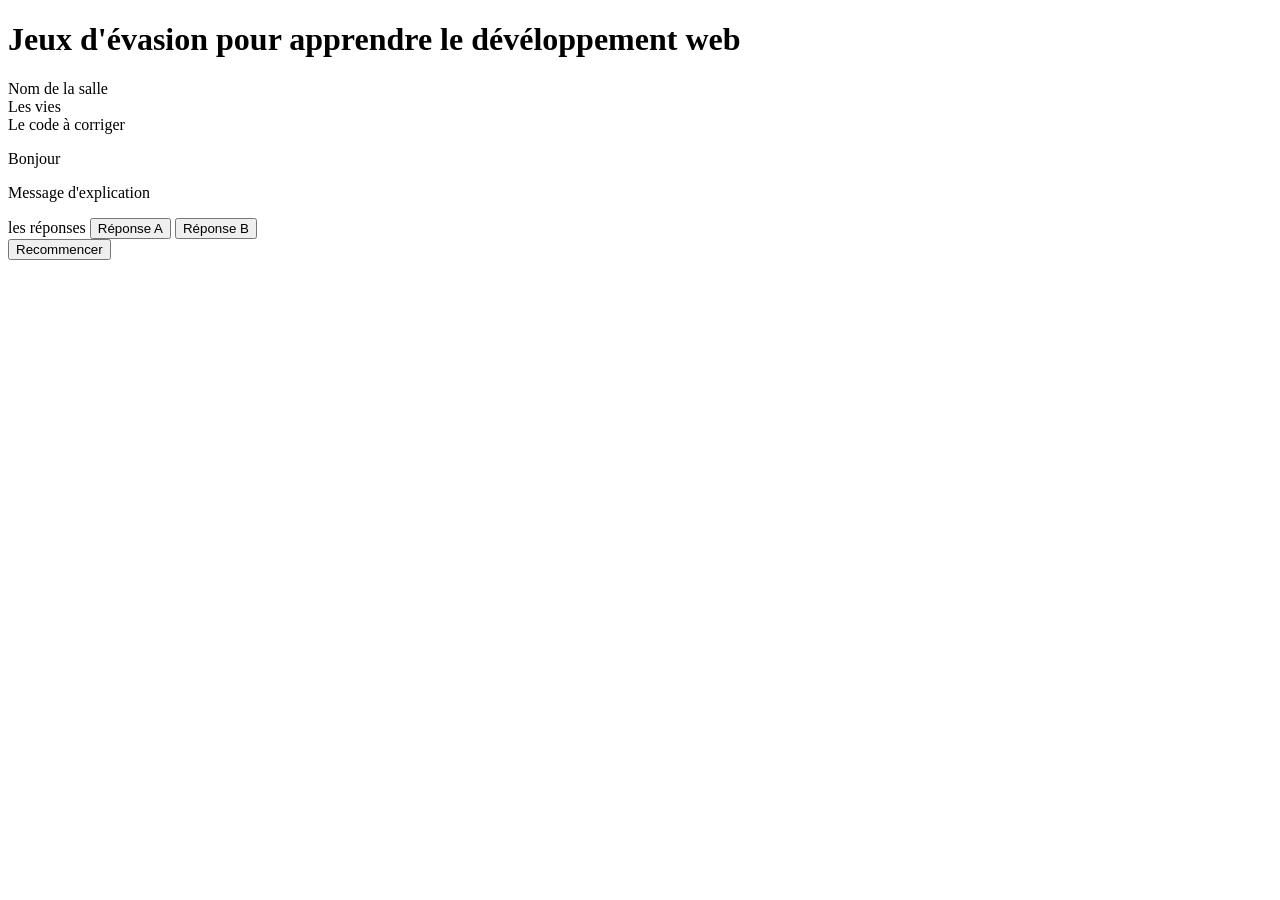
==== evaluation.html @ 0d22ae73 "Ajout des pages" ====
<!DOCTYPE html>
<html lang="en">
<head>
    <meta charset="UTF-8">
    <meta name="viewport" content="width=device-width, initial-scale=1.0">
    <title>escape-game-code</title>
</head>
<body>
    <main>
        <h1>Jeux d'évasion pour apprendre le dévéloppement web</h1>
        <section>
            <div>
                <span>Nom de la salle</span>
                <div id="vies">Les vies</div>
            </div>
            <div id="code">
                Le code à corriger
                <div><p>Bonjour</p></div>
            </div>
            <div id="scene"></div>
            <p id="message">Message d'explication</p>
            <div id="réponse">
                les réponses
                <button id="boutonA">Réponse A</button>
                <button id="boutonB">Réponse B</button>
            </div>
            <button id="rejouer">Recommencer</button>
        </section>
    </main>
</body>
</html>
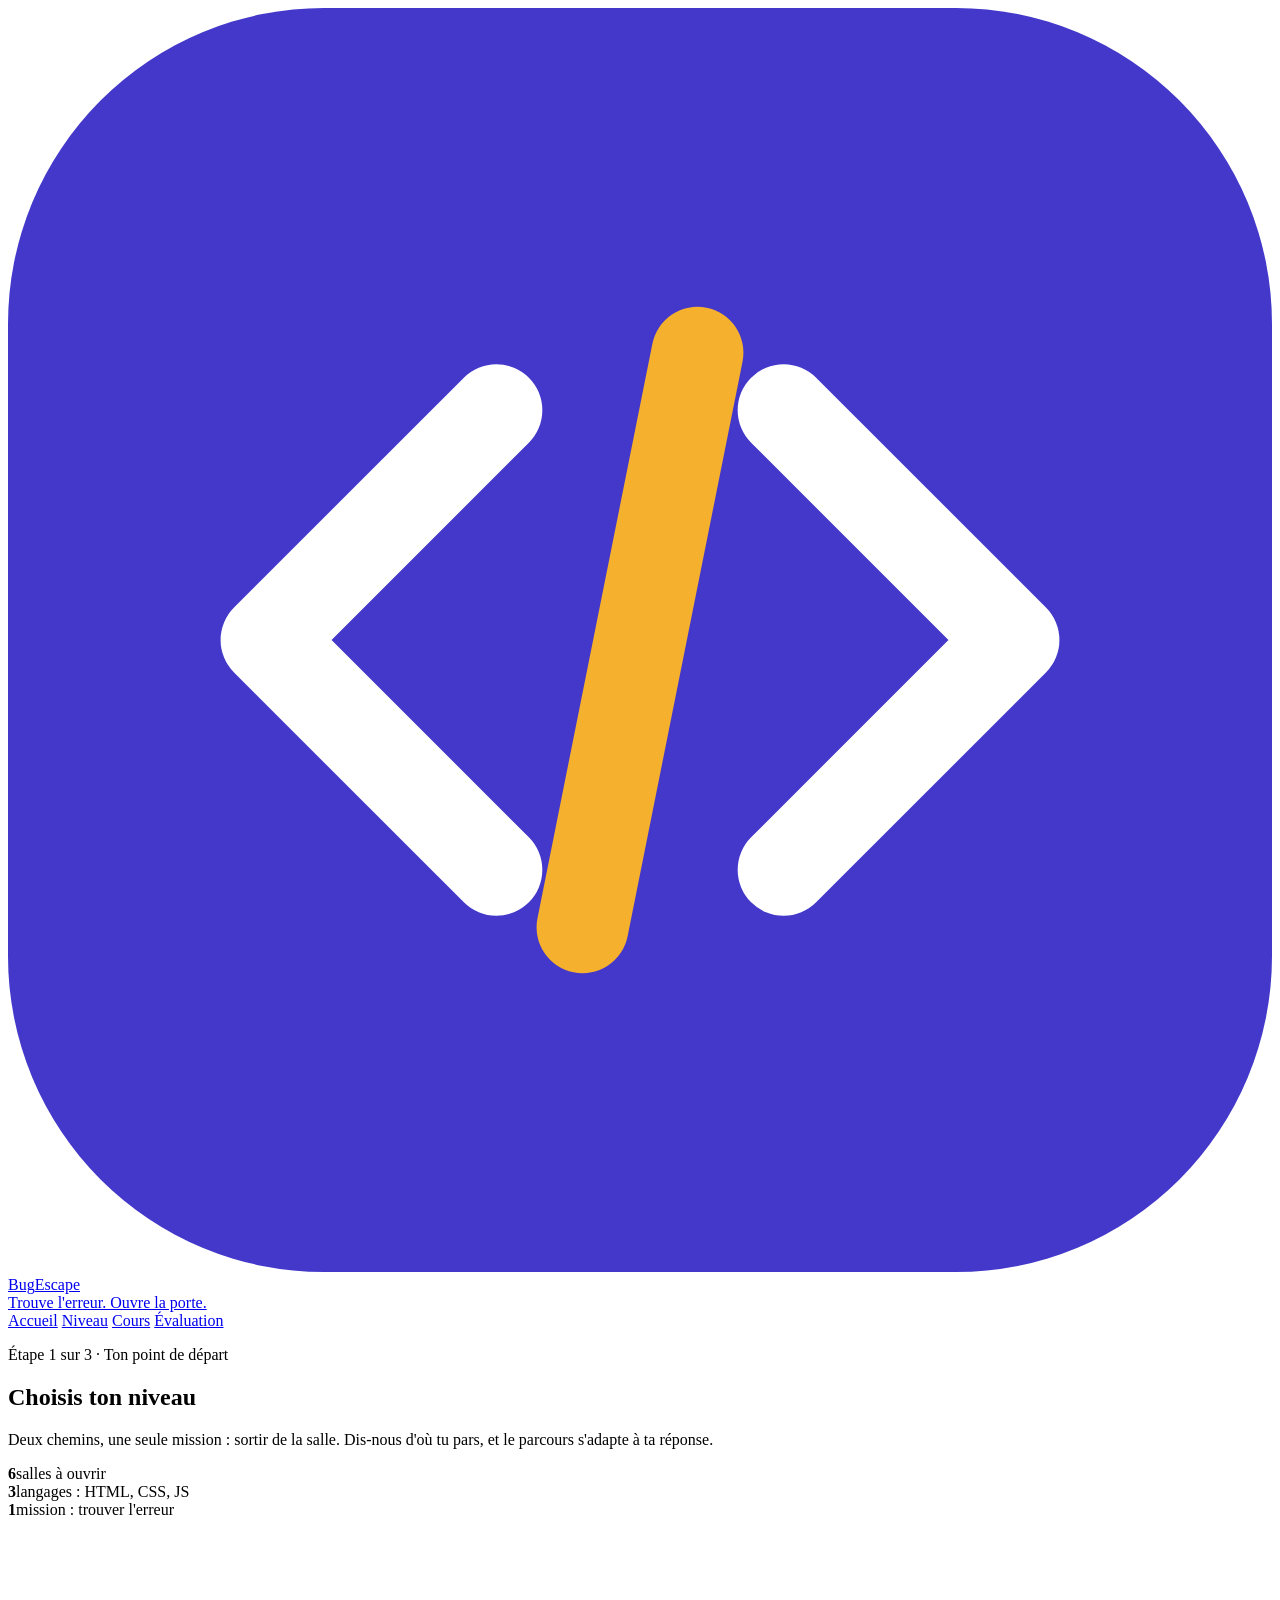
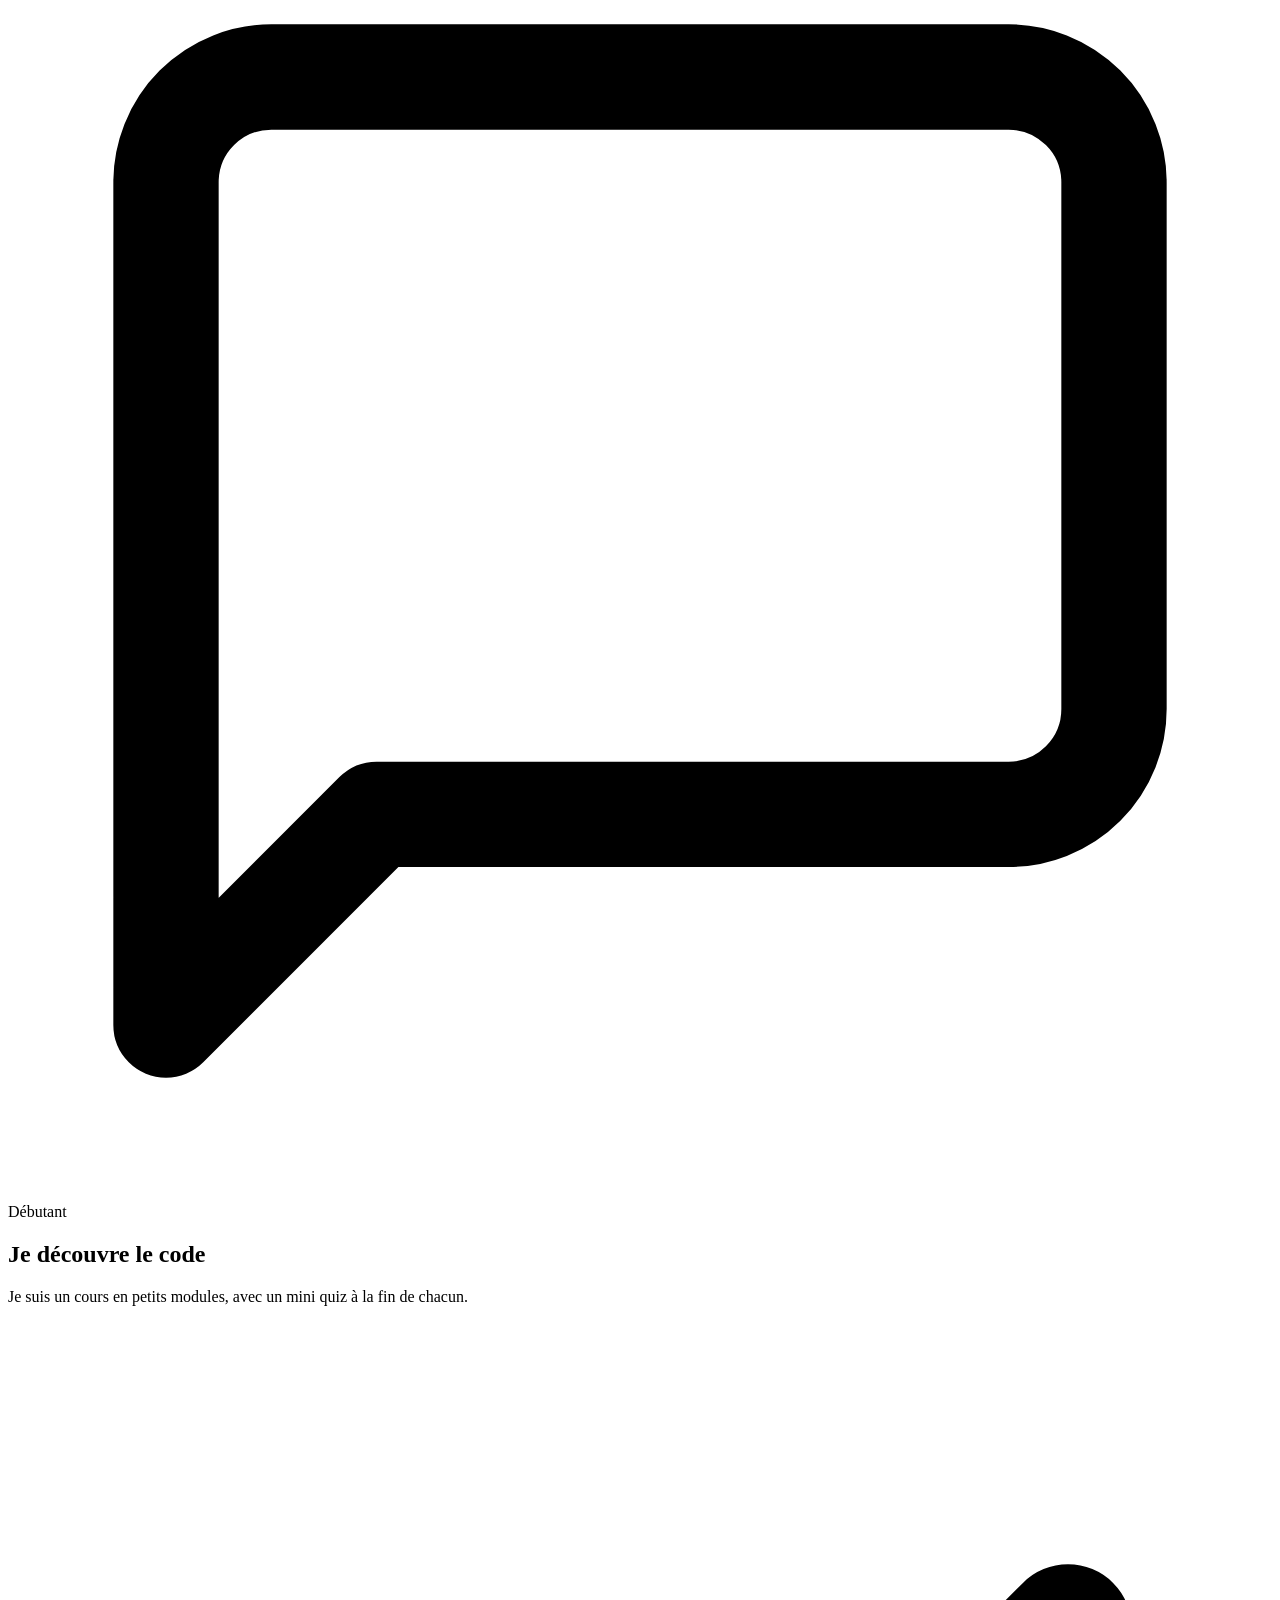
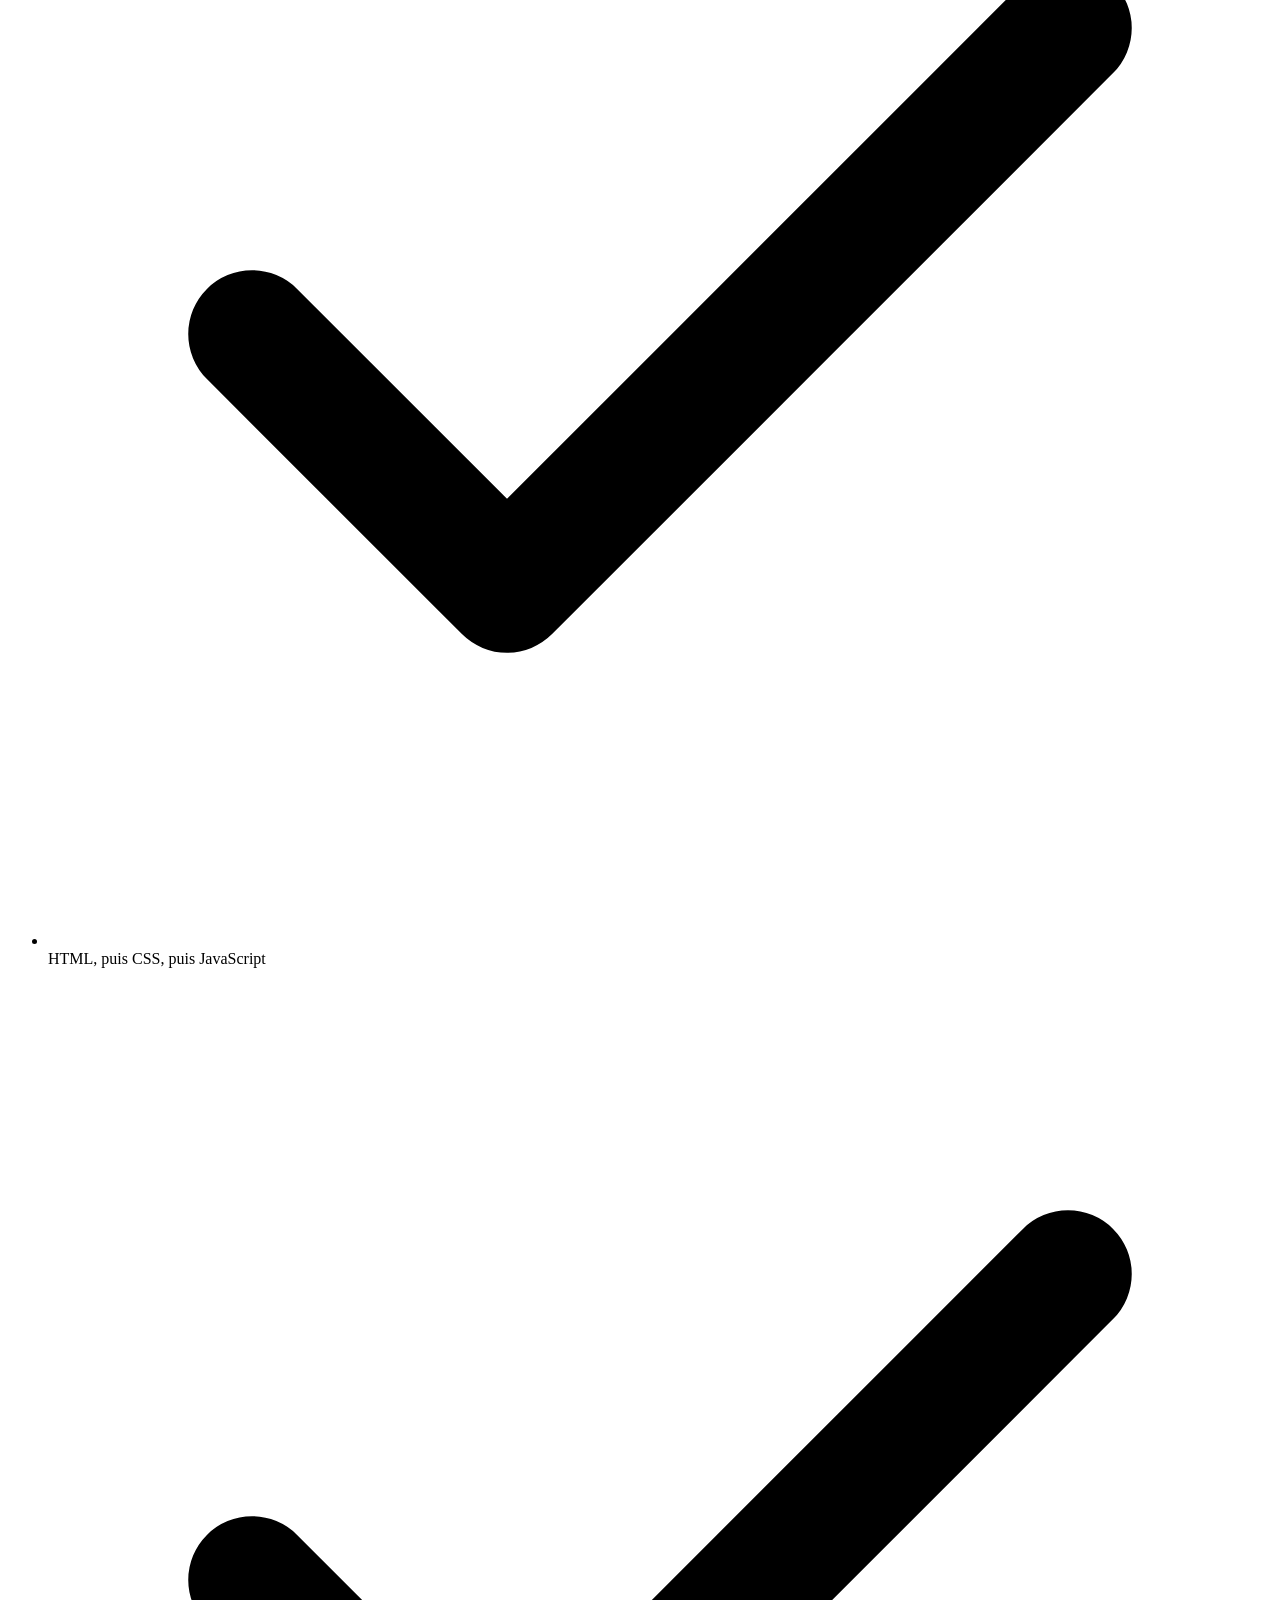
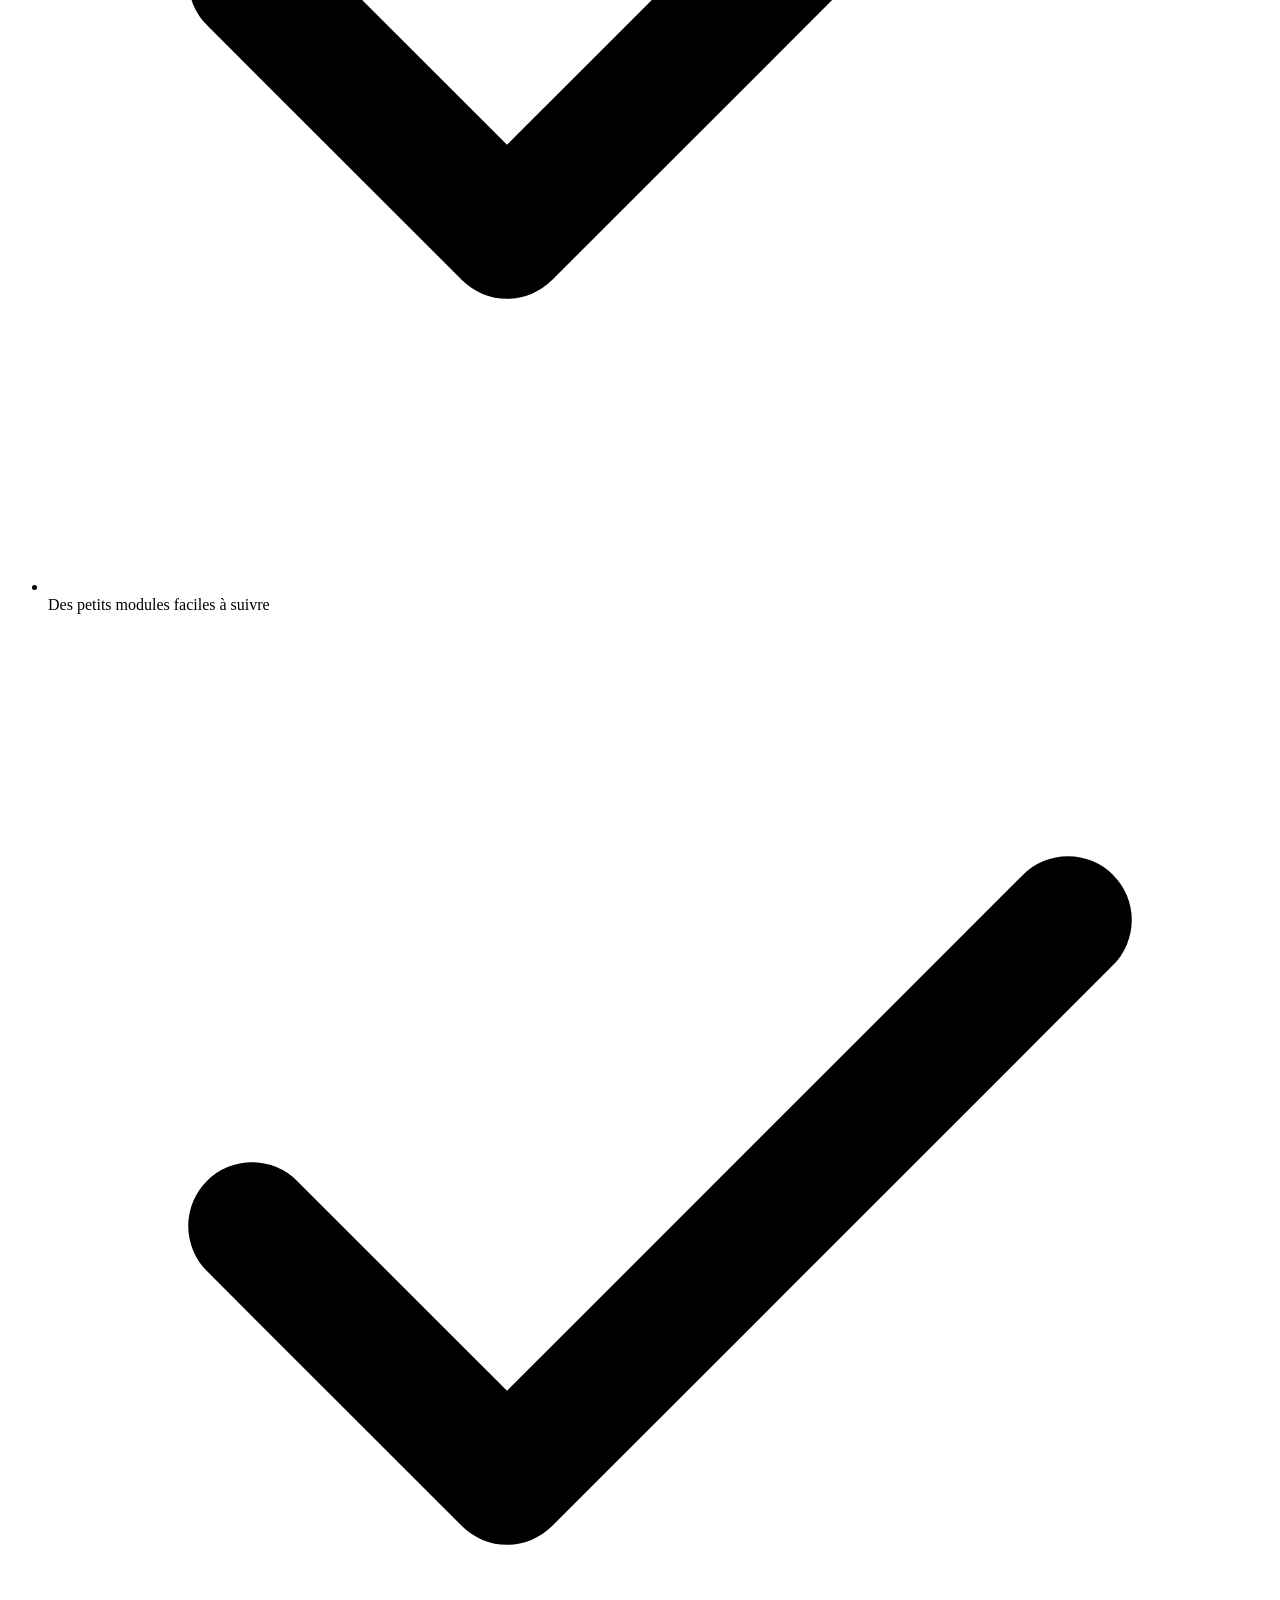
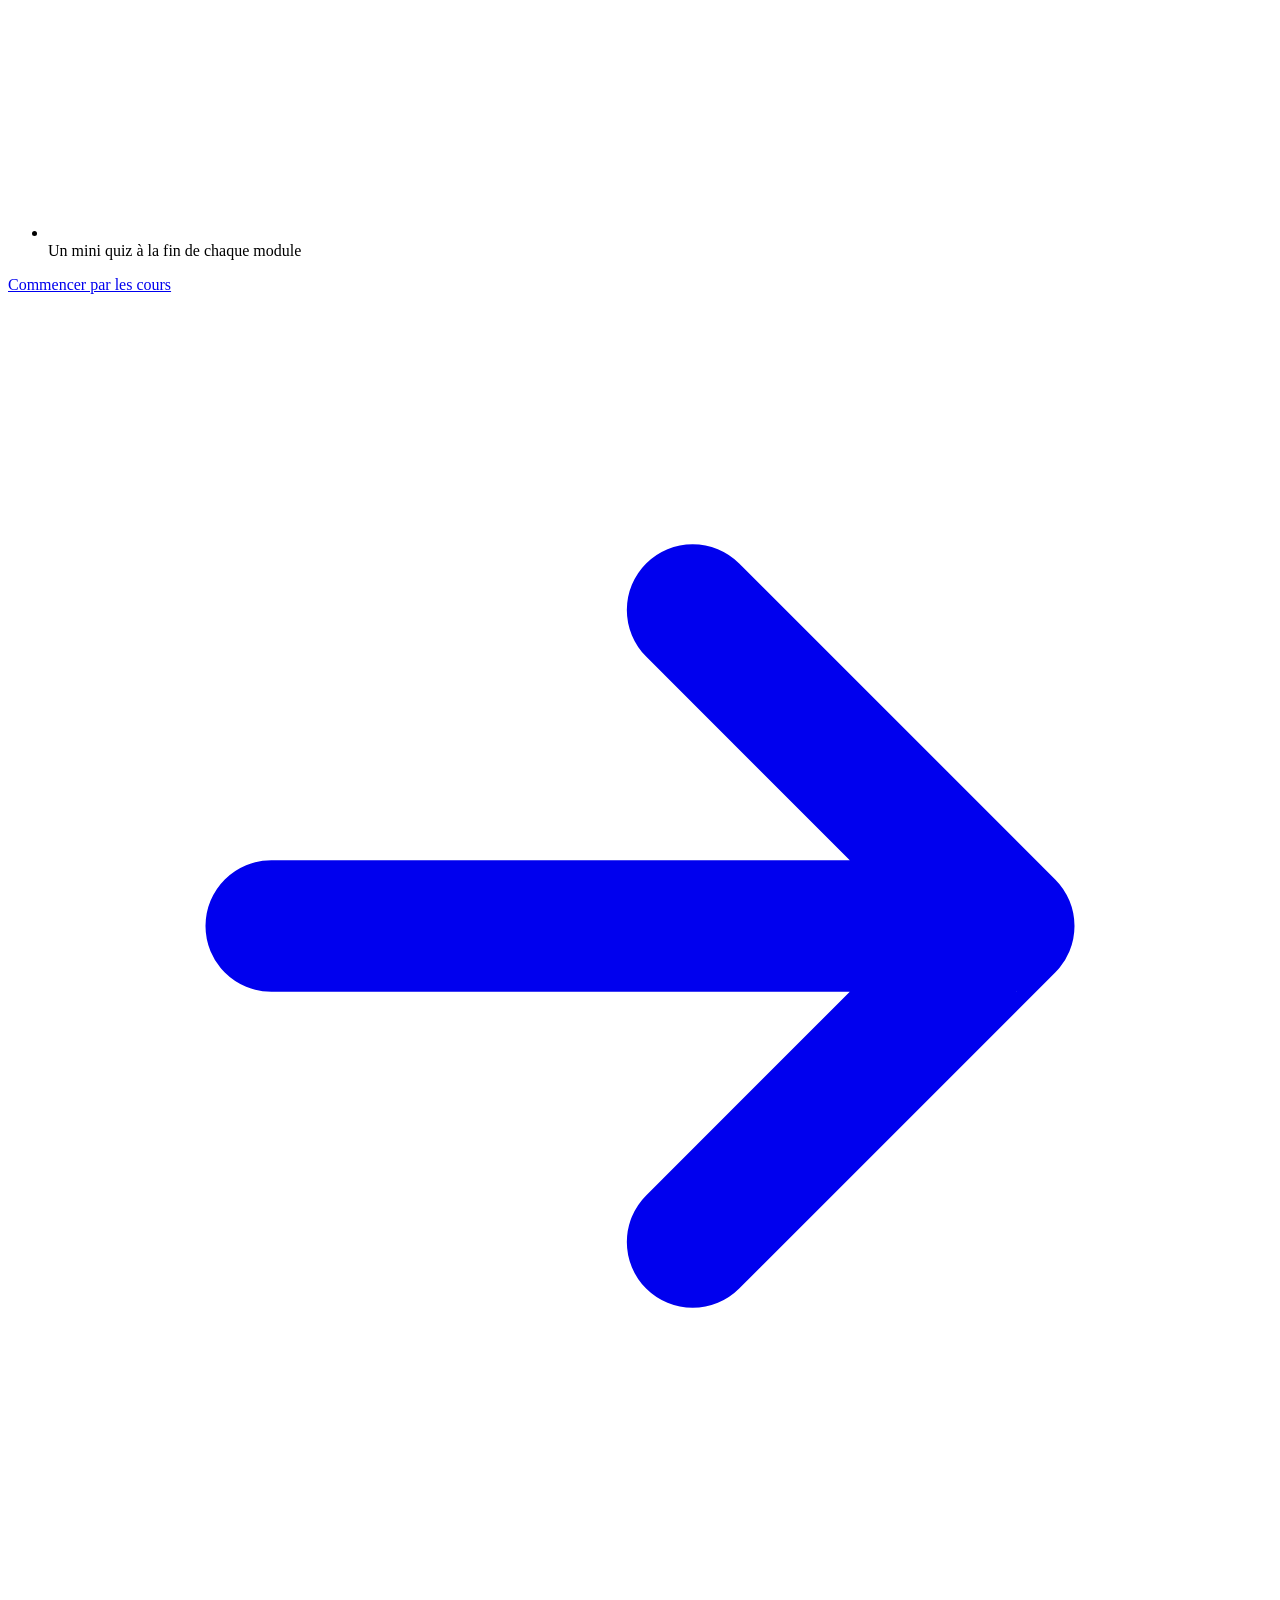
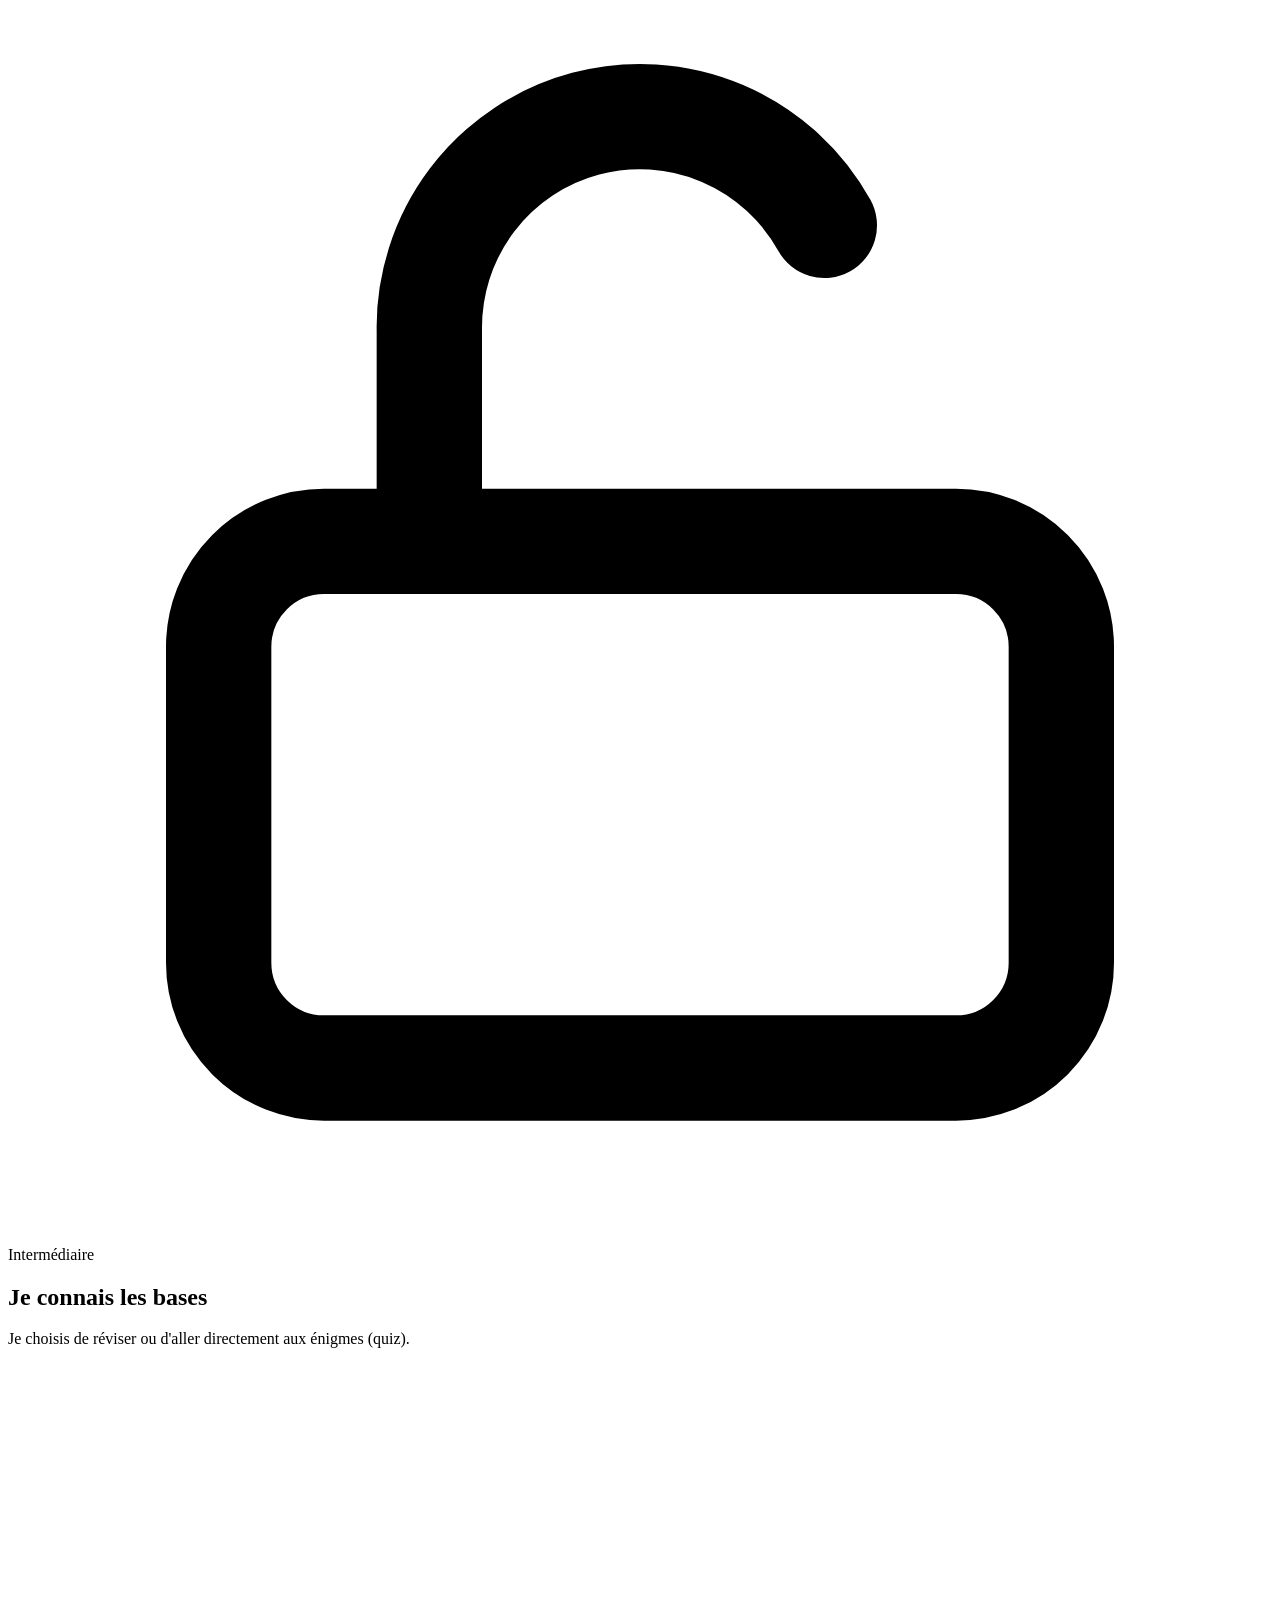
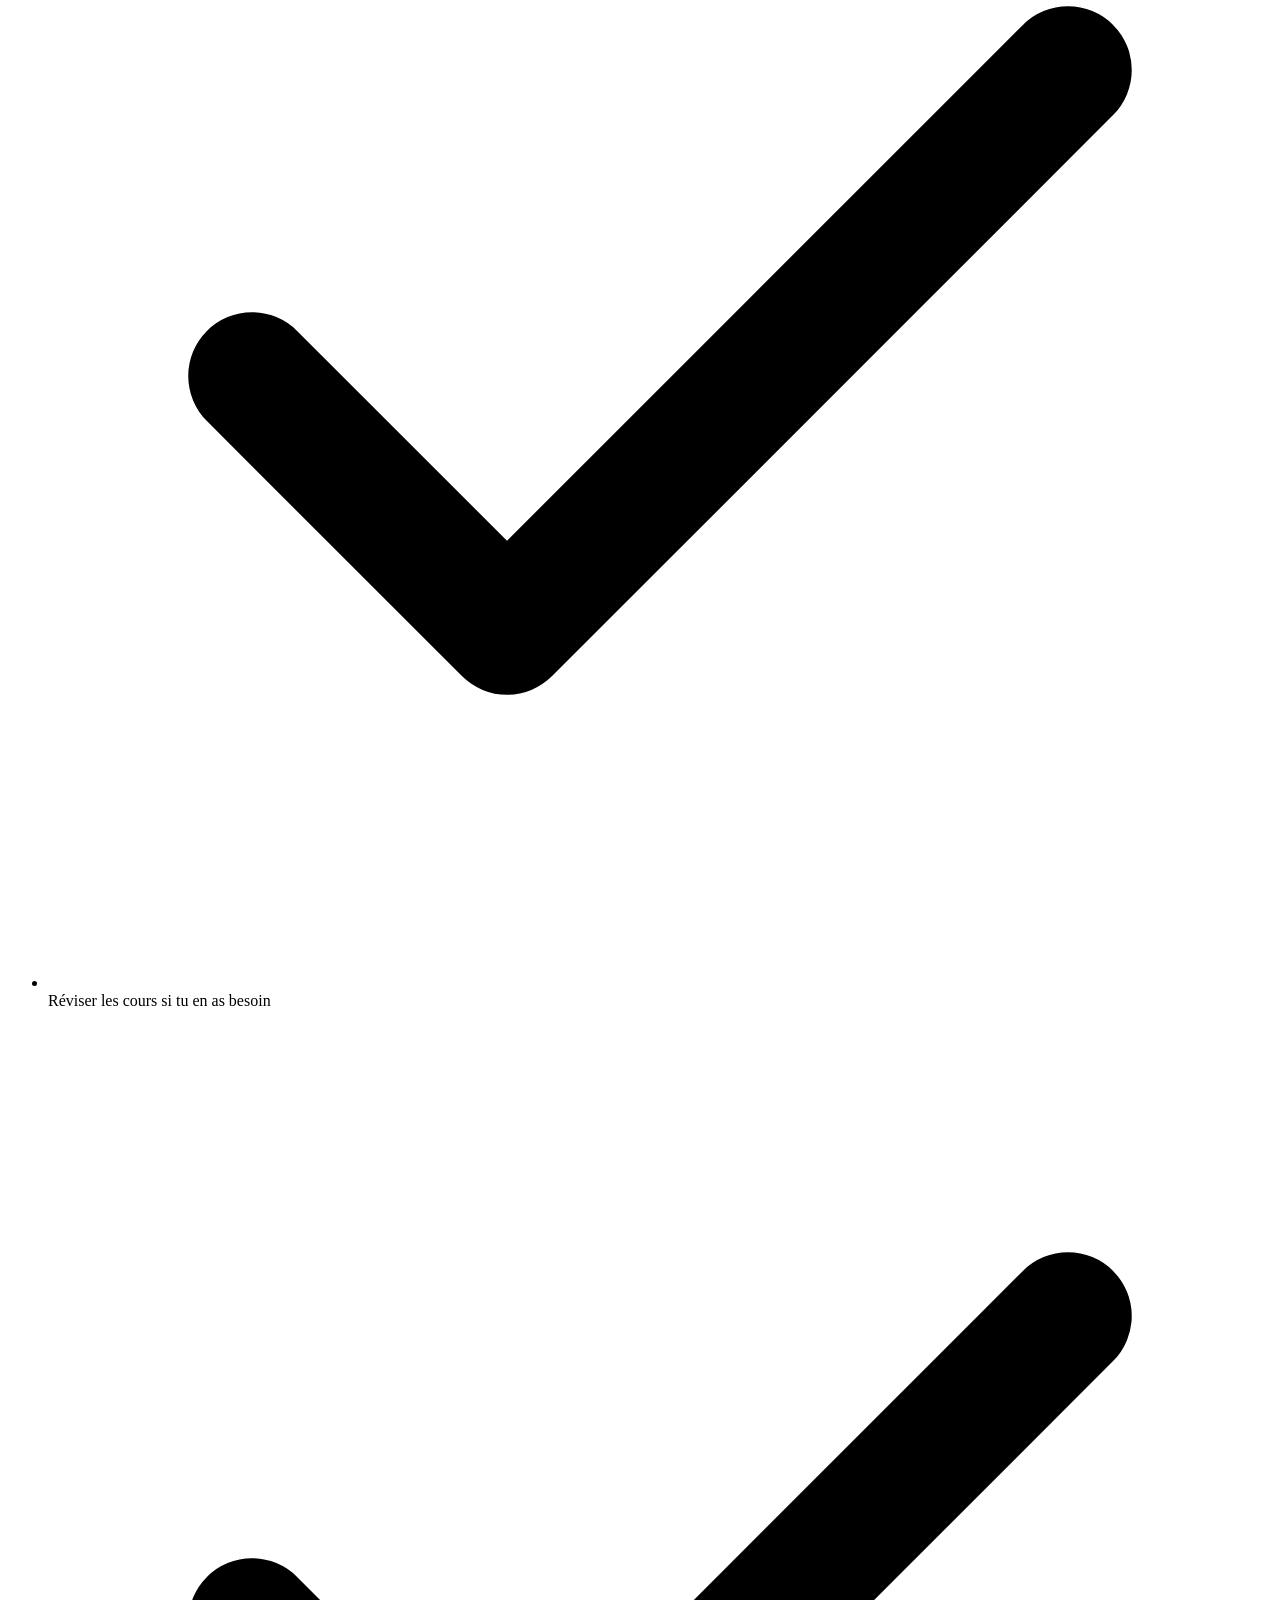
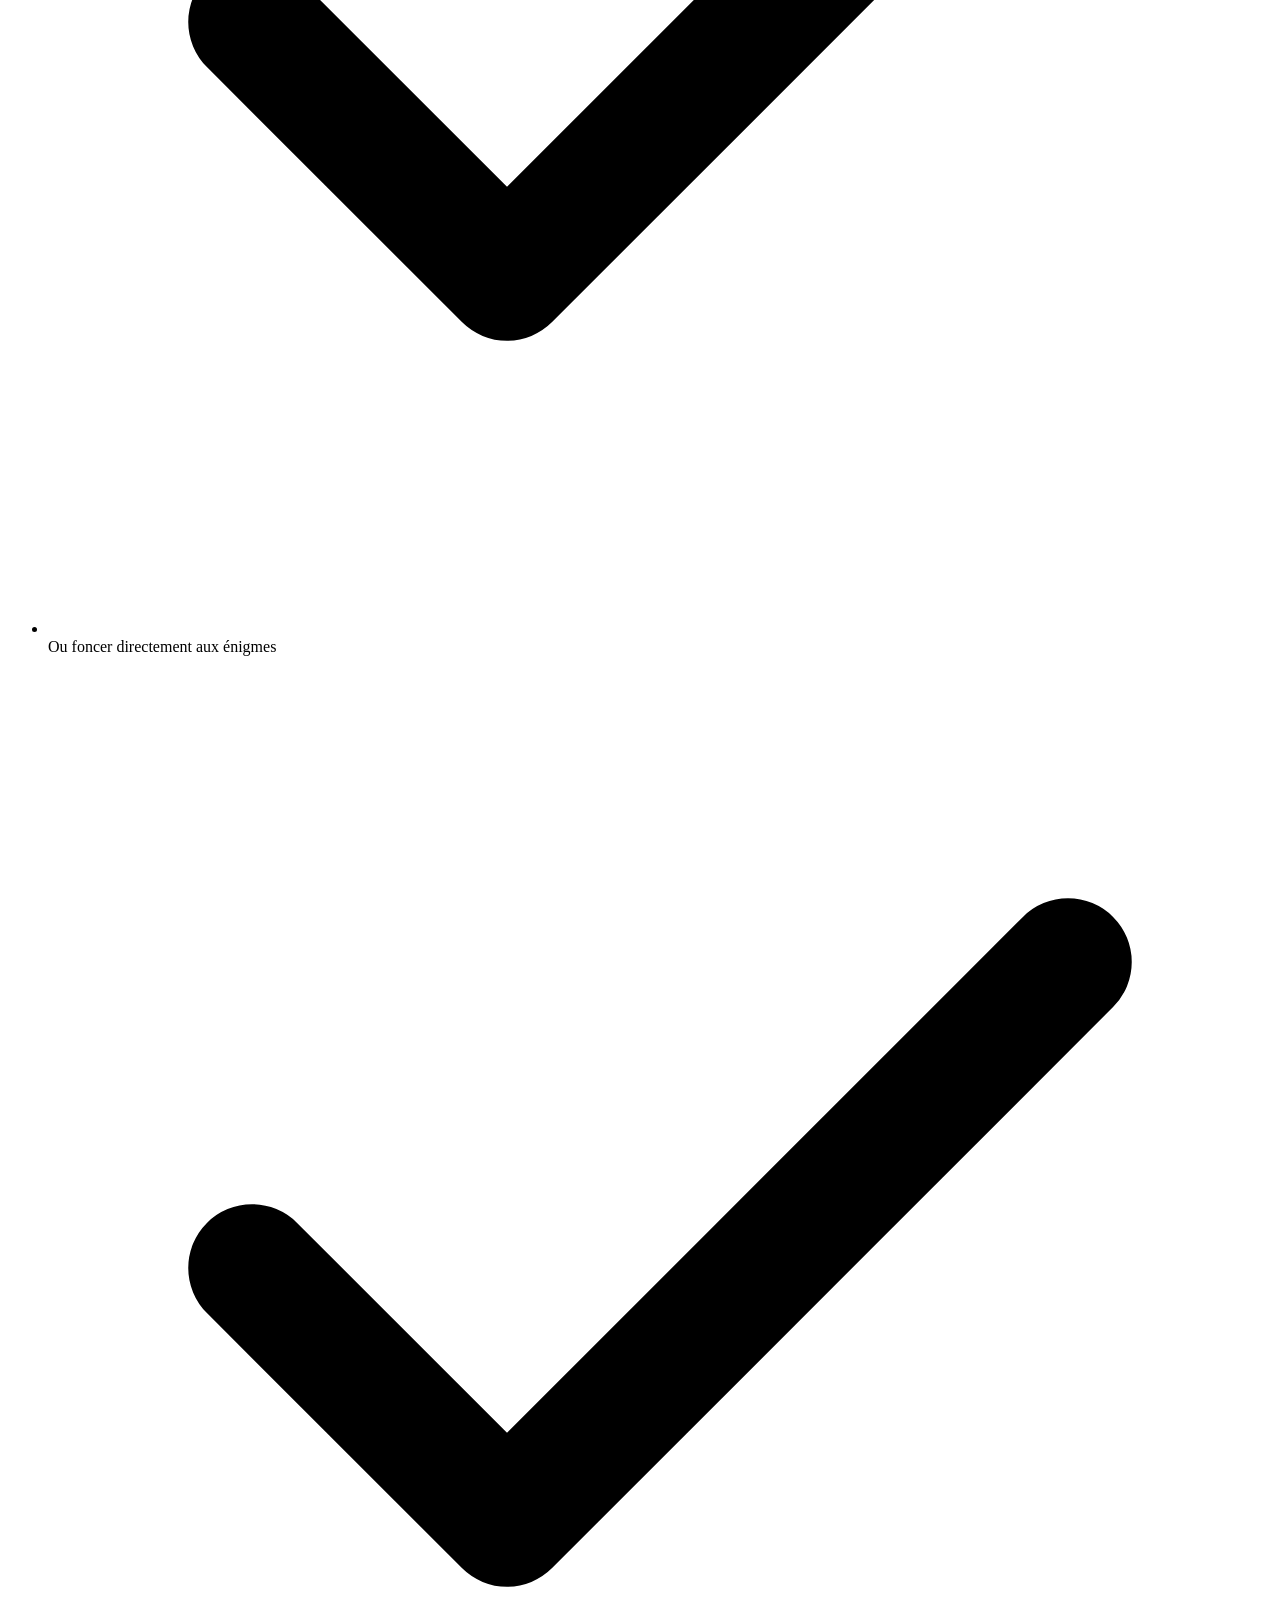
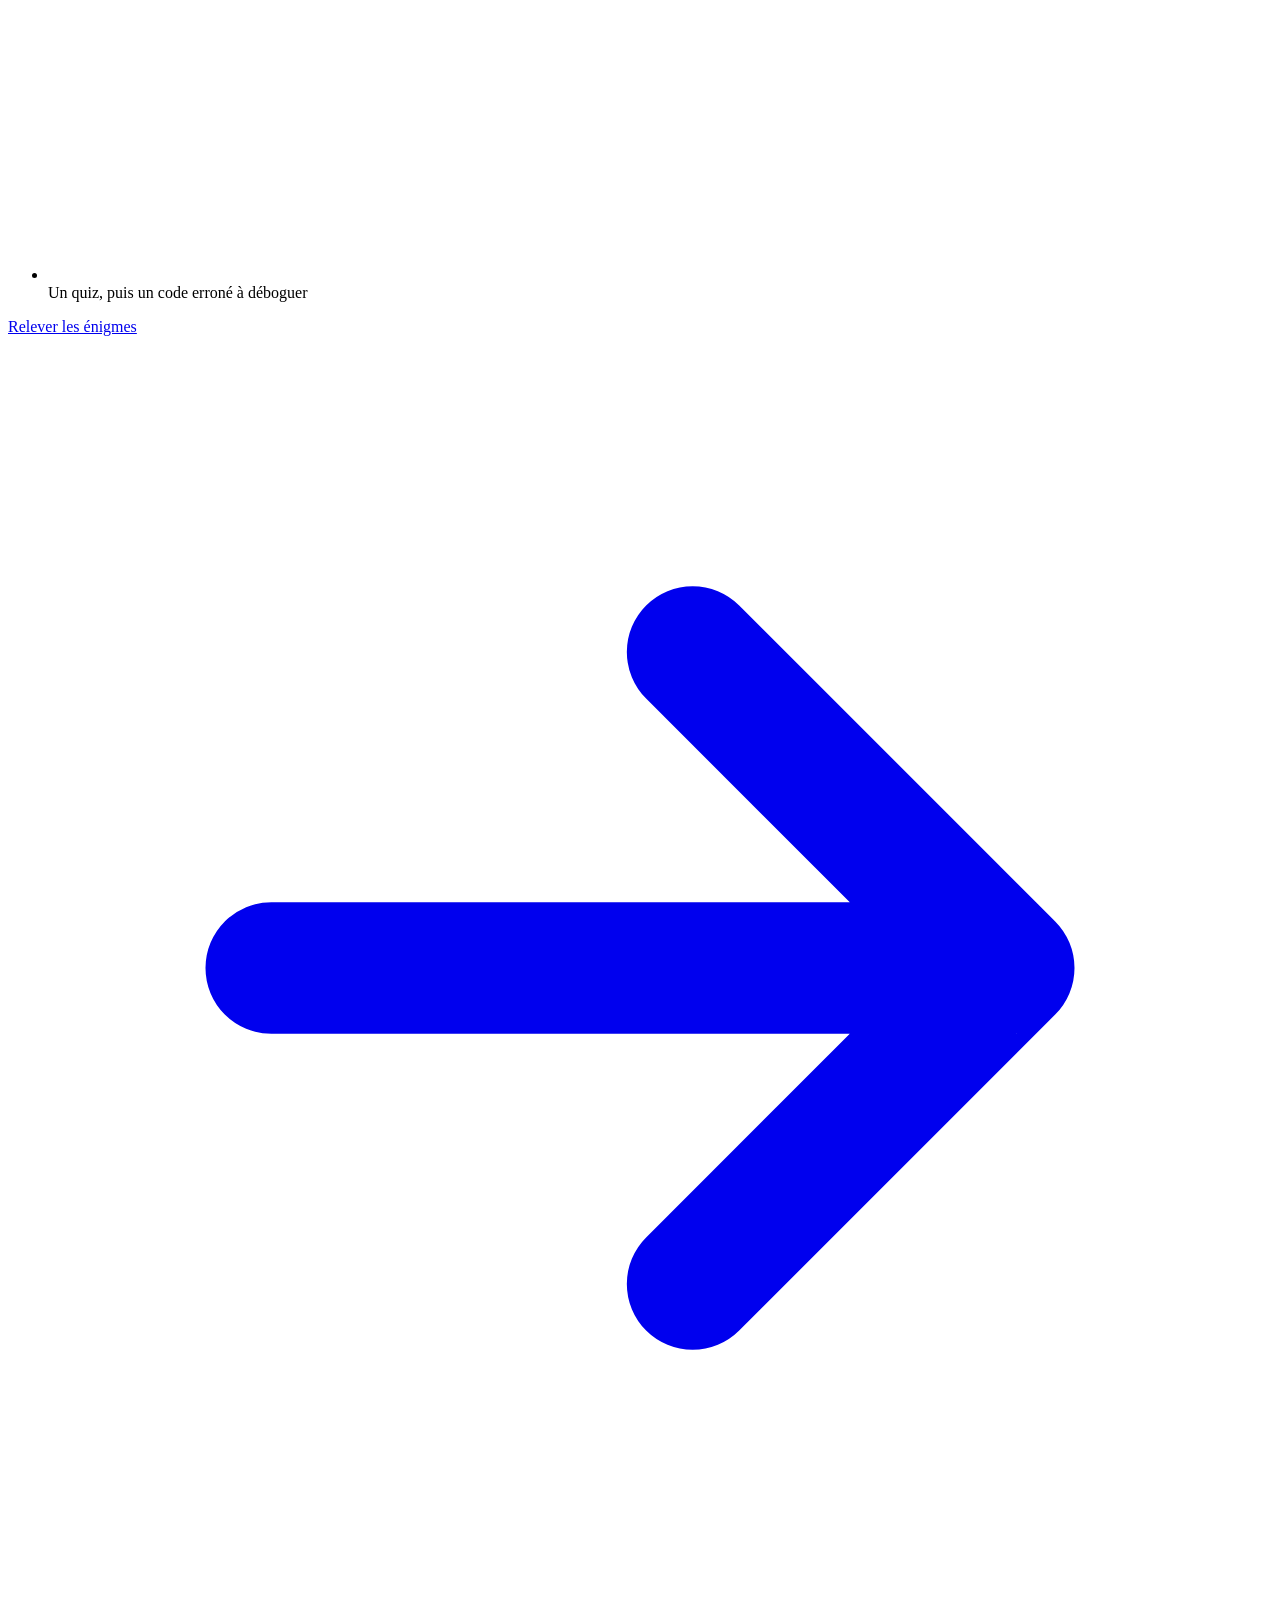
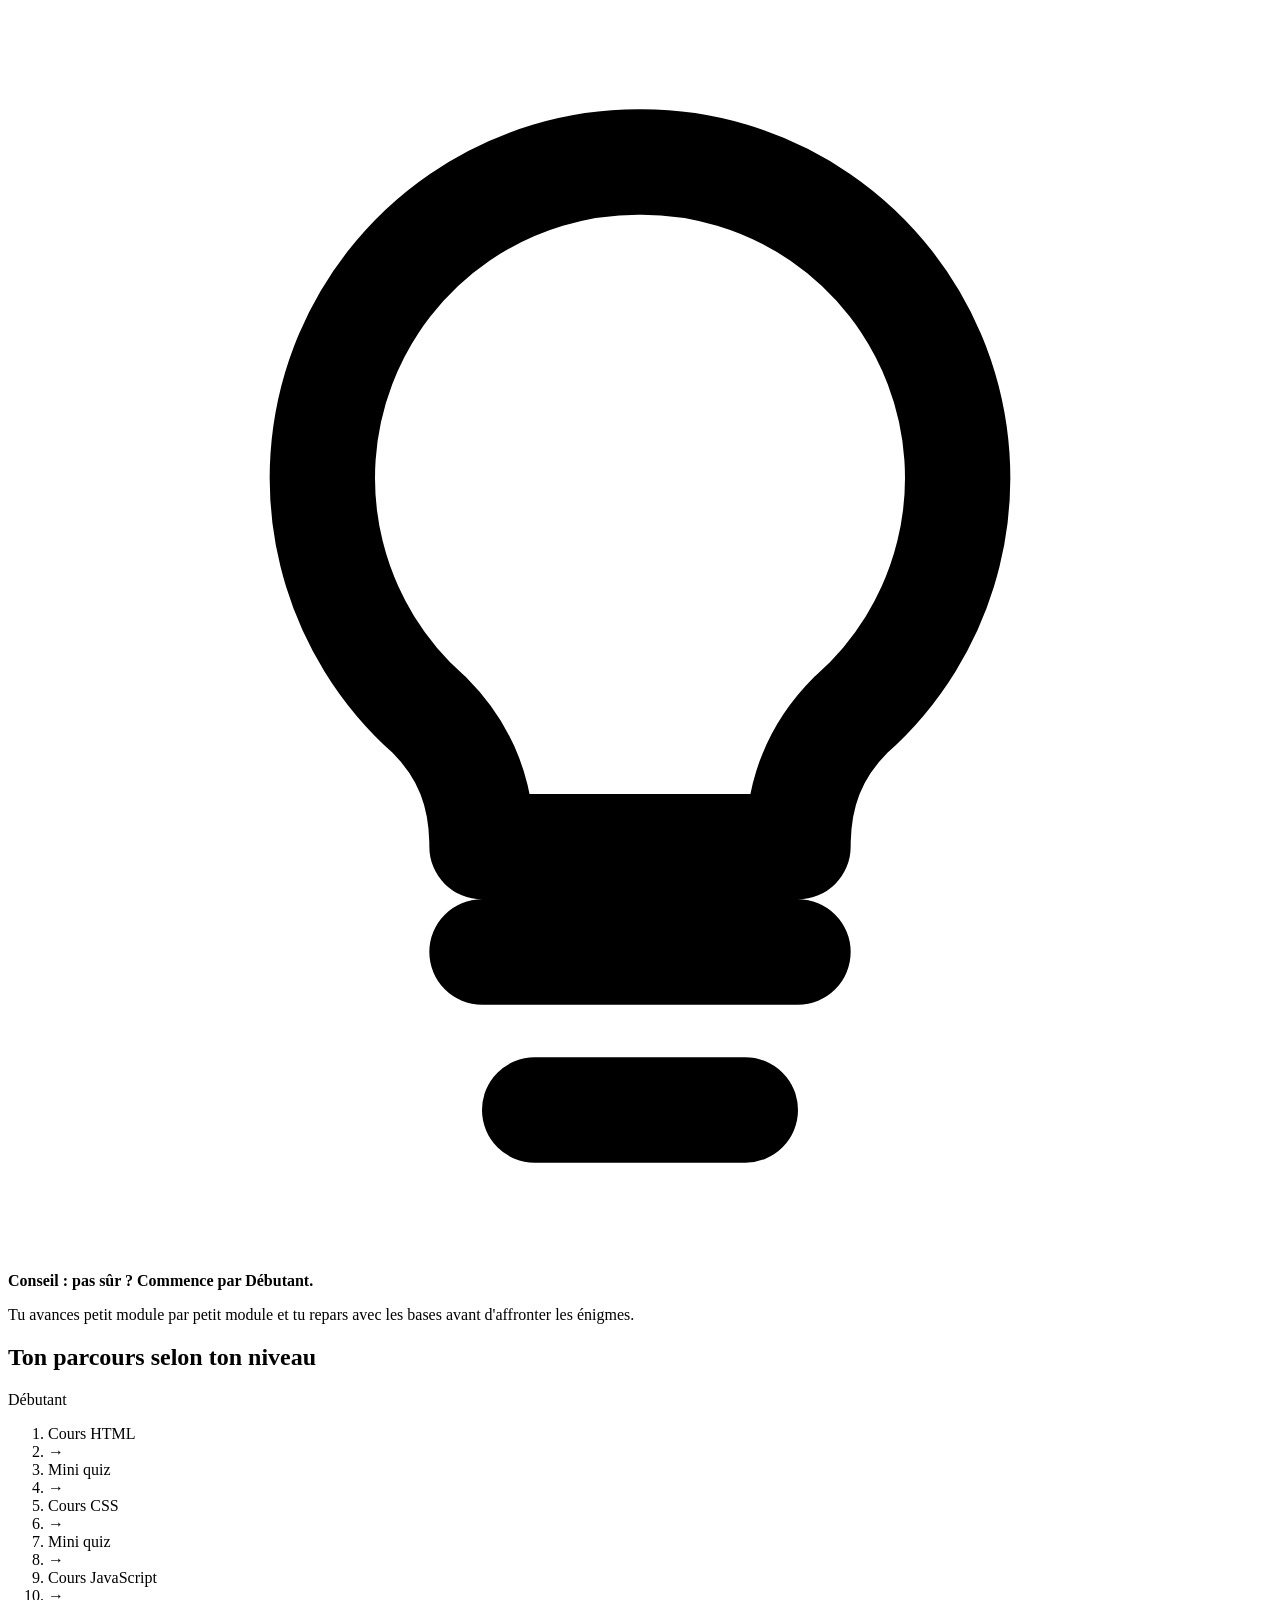
==== commit 6793b610: "Change language from English to French in HTML" ====
--- a/evaluation.html
+++ b/evaluation.html
@@ -1,31 +1,194 @@
 <!DOCTYPE html>
-<html lang="en">
+<html lang="fr">
 <head>
-    <meta charset="UTF-8">
-    <meta name="viewport" content="width=device-width, initial-scale=1.0">
-    <title>escape-game-code</title>
+  <meta charset="UTF-8">
+  <meta name="viewport" content="width=device-width, initial-scale=1">
+  <title>Choisis ton niveau · BugEscape</title>
+  <link rel="stylesheet" href="style - niveau.css">
+  
 </head>
 <body>
-    <main>
-        <h1>Jeux d'évasion pour apprendre le dévéloppement web</h1>
-        <section>
-            <div>
-                <span>Nom de la salle</span>
-                <div id="vies">Les vies</div>
+
+  <!--  En-tête -->
+  <header class="entete">
+    
+    <a href="index.html" class="logo" aria-label="BugEscape, accueil">
+      <svg viewBox="0 0 44 44" aria-hidden="true">
+        <rect width="44" height="44" rx="11" fill="#4338ca"/>
+        <path d="M17 14l-8 8 8 8M27 14l8 8-8 8" fill="none" stroke="#fff" stroke-width="3.2" stroke-linecap="round" stroke-linejoin="round"/>
+        <path d="M24 12l-4 20" stroke="#f5b02e" stroke-width="3.2" stroke-linecap="round"/>
+      </svg>
+      <div>
+        <div class="logo-nom">Bug<span>Escape</span></div>
+        <div class="logo-slogan">Trouve l'erreur. Ouvre la porte.</div>
+      </div>
+    </a>
+    <nav class="menu" aria-label="Navigation principale">
+      <a href="index.html">Accueil</a>
+      <a href="niveau.html" class="actif" aria-current="page">Niveau</a>
+      <a href="cours.html">Cours</a>
+      <a href="evaluation.html">Évaluation</a>
+    </nav>
+  </header>
+
+  <main>
+    <!-- Titre de la page et repères -->
+    <section class="titre-page">
+      <div class="conteneur">
+        <div class="titre-texte">
+          <p class="etape">Étape 1 sur 3 · Ton point de départ</p>
+          <h1>Choisis ton <span>niveau</span></h1>
+          <p>Deux chemins, une seule mission : sortir de la salle. Dis-nous d'où tu pars, et le parcours s'adapte à ta réponse.</p>
+        </div>
+        <div class="reperes">
+          <div class="repere"><strong>6</strong><span>salles à ouvrir</span></div>
+          <div class="repere"><strong>3</strong><span>langages : HTML, CSS, JS</span></div>
+          <div class="repere"><strong>1</strong><span>mission : trouver l'erreur</span></div>
+        </div>
+      </div>
+    </section>
+
+    <!--  Cartes de niveau et conseil -->
+    <section class="choix">
+      <div class="conteneur">
+        <div class="cartes">
+
+          <article class="carte carte-debutant">
+            <div class="carte-icone">
+              <svg viewBox="0 0 24 24" fill="none" stroke="currentColor" stroke-width="2" stroke-linecap="round" stroke-linejoin="round" aria-hidden="true"><path d="M21 15a2 2 0 0 1-2 2H7l-4 4V5a2 2 0 0 1 2-2h14a2 2 0 0 1 2 2z"/></svg>
             </div>
-            <div id="code">
-                Le code à corriger
-                <div><p>Bonjour</p></div>
+            <p class="carte-niveau">Débutant</p>
+            <h2>Je découvre le code</h2>
+            <p class="carte-intro">Je suis un cours en petits modules, avec un mini quiz à la fin de chacun.</p>
+            <ul class="points">
+              <li><svg viewBox="0 0 24 24" fill="none" stroke="currentColor" stroke-width="2.5" stroke-linecap="round" stroke-linejoin="round" aria-hidden="true"><path d="M20 6L9 17l-5-5"/></svg>HTML, puis CSS, puis JavaScript</li>
+              <li><svg viewBox="0 0 24 24" fill="none" stroke="currentColor" stroke-width="2.5" stroke-linecap="round" stroke-linejoin="round" aria-hidden="true"><path d="M20 6L9 17l-5-5"/></svg>Des petits modules faciles à suivre</li>
+              <li><svg viewBox="0 0 24 24" fill="none" stroke="currentColor" stroke-width="2.5" stroke-linecap="round" stroke-linejoin="round" aria-hidden="true"><path d="M20 6L9 17l-5-5"/></svg>Un mini quiz à la fin de chaque module</li>
+            </ul>
+            <a href="cours.html" class="bouton bouton-indigo">
+              Commencer par les cours
+              <svg viewBox="0 0 24 24" fill="none" stroke="currentColor" stroke-width="2.5" stroke-linecap="round" stroke-linejoin="round" aria-hidden="true"><path d="M5 12h14M13 6l6 6-6 6"/></svg>
+            </a>
+          </article>
+
+          <article class="carte carte-inter">
+            <div class="carte-icone">
+              <svg viewBox="0 0 24 24" fill="none" stroke="currentColor" stroke-width="2" stroke-linecap="round" stroke-linejoin="round" aria-hidden="true"><rect x="4" y="11" width="16" height="10" rx="2"/><path d="M8 11V7a4 4 0 0 1 7.5-2"/></svg>
             </div>
-            <div id="scene"></div>
-            <p id="message">Message d'explication</p>
-            <div id="réponse">
-                les réponses
-                <button id="boutonA">Réponse A</button>
-                <button id="boutonB">Réponse B</button>
+            <p class="carte-niveau">Intermédiaire</p>
+            <h2>Je connais les bases</h2>
+            <p class="carte-intro">Je choisis de réviser ou d'aller directement aux énigmes (quiz).</p>
+            <ul class="points">
+              <li><svg viewBox="0 0 24 24" fill="none" stroke="currentColor" stroke-width="2.5" stroke-linecap="round" stroke-linejoin="round" aria-hidden="true"><path d="M20 6L9 17l-5-5"/></svg>Réviser les cours si tu en as besoin</li>
+              <li><svg viewBox="0 0 24 24" fill="none" stroke="currentColor" stroke-width="2.5" stroke-linecap="round" stroke-linejoin="round" aria-hidden="true"><path d="M20 6L9 17l-5-5"/></svg>Ou foncer directement aux énigmes</li>
+              <li><svg viewBox="0 0 24 24" fill="none" stroke="currentColor" stroke-width="2.5" stroke-linecap="round" stroke-linejoin="round" aria-hidden="true"><path d="M20 6L9 17l-5-5"/></svg>Un quiz, puis un code erroné à déboguer</li>
+            </ul>
+            <a href="evaluation.html" class="bouton bouton-or">
+              Relever les énigmes
+              <svg viewBox="0 0 24 24" fill="none" stroke="currentColor" stroke-width="2.5" stroke-linecap="round" stroke-linejoin="round" aria-hidden="true"><path d="M5 12h14M13 6l6 6-6 6"/></svg>
+            </a>
+          </article>
+
+        </div>
+
+        <aside class="conseil">
+          <div class="conseil-icone">
+            <svg viewBox="0 0 24 24" fill="none" stroke="currentColor" stroke-width="2" stroke-linecap="round" stroke-linejoin="round" aria-hidden="true"><path d="M9 18h6M10 21h4M12 3a6 6 0 0 0-4 10.5c.7.7 1 1.5 1 2.5h6c0-1 .3-1.8 1-2.5A6 6 0 0 0 12 3z"/></svg>
+          </div>
+          <div>
+            <strong>Conseil : pas sûr ? Commence par Débutant.</strong>
+            <p>Tu avances petit module par petit module et tu repars avec les bases avant d'affronter les énigmes.</p>
+          </div>
+        </aside>
+      </div>
+    </section>
+
+    <!-- Parcours selon le niveau -->
+    <section class="parcours">
+      <div class="conteneur">
+        <h2>Ton parcours selon ton niveau</h2>
+
+        <div class="ligne-parcours ligne-debutant">
+          <p class="parcours-niveau">Débutant</p>
+          <ol class="etapes">
+            <li class="cours">Cours HTML</li><li class="fleche" aria-hidden="true">→</li>
+            <li class="quiz">Mini quiz</li><li class="fleche" aria-hidden="true">→</li>
+            <li class="cours">Cours CSS</li><li class="fleche" aria-hidden="true">→</li>
+            <li class="quiz">Mini quiz</li><li class="fleche" aria-hidden="true">→</li>
+            <li class="cours">Cours JavaScript</li><li class="fleche" aria-hidden="true">→</li>
+            <li class="quiz">Mini quiz</li><li class="fleche" aria-hidden="true">→</li>
+            <li class="final">Ton niveau en HTML, CSS et JS</li>
+          </ol>
+        </div>
+
+        <div class="ligne-parcours ligne-inter">
+          <p class="parcours-niveau">Intermédiaire</p>
+          <ol class="etapes">
+            <li class="cours">Révision au choix</li><li class="fleche" aria-hidden="true">→</li>
+            <li class="quiz">Énigmes (quiz)</li><li class="fleche" aria-hidden="true">→</li>
+            <li class="quiz">Code à déboguer</li><li class="fleche" aria-hidden="true">→</li>
+            <li class="final">Ton niveau en HTML, CSS et JS</li>
+          </ol>
+        </div>
+      </div>
+    </section>
+  </main>
+
+  <!-- Pied de page -->
+  <footer class="pied">
+    <div class="conteneur">
+      <div class="pied-haut">
+        <div class="pied-marque">
+          <a href="index.html" class="logo">
+            <svg viewBox="0 0 44 44" aria-hidden="true">
+              <rect width="44" height="44" rx="11" fill="#4338ca"/>
+              <path d="M17 14l-8 8 8 8M27 14l8 8-8 8" fill="none" stroke="#fff" stroke-width="3.2" stroke-linecap="round" stroke-linejoin="round"/>
+              <path d="M24 12l-4 20" stroke="#f5b02e" stroke-width="3.2" stroke-linecap="round"/>
+            </svg>
+            <div class="logo-nom">Bug<span>Escape</span></div>
+          </a>
+          <strong>Trouve l'erreur. Ouvre la porte.</strong>
+          <p>Un jeu d'évasion pour apprendre HTML, CSS et JavaScript en corrigeant du vrai code.</p>
+          <div class="badges"><span>HTML</span><span>CSS</span><span>JavaScript</span></div>
+        </div>
+
+        <nav class="pied-nav" aria-label="Navigation du pied de page">
+          <h3>Navigation</h3>
+          <a href="index.html">Accueil</a>
+          <a href="niveau.html">Niveau</a>
+          <a href="cours.html">Cours</a>
+          <a href="evaluation.html">Évaluation</a>
+        </nav>
+
+        <div class="pied-contact">
+          <h3>Contact</h3>
+          <div class="contacts">
+            <div class="contact-carte">
+              <strong>Roïdou Elemmon</strong>
+               <a href="mailto:elemonroidou465@gmail.com">✉ elemonroidou465@gmail.com</a>
+              <a href="https://wa.me/22942891243"
+                >💬 WhatsApp : 22942891243</a>
             </div>
-            <button id="rejouer">Recommencer</button>
-        </section>
-    </main>
+            <div class="contact-carte">
+              <strong>Pascal Alihonou</strong>
+              <a href="mailto:pascalcharo335@gmail.com">✉ pascalcharo335@gmail.com</a>
+              <a href="https://wa.me/22955789122"
+                >💬 WhatsApp : 22955789122</a>
+            </div>
+          </div>
+          <a href="#" class="source">
+            <svg class="pic" viewBox="0 0 24 24" fill="none" stroke="currentColor" stroke-width="2" stroke-linecap="round" stroke-linejoin="round" aria-hidden="true"><path d="M9 19c-4 1.5-4-2-6-2.5M15 21v-3.5c0-1 .1-1.600-.5-2.500 3-.3 6-1.500 6-6.500a5 5 0 0 0-1.400-3.500 4.600 4.600 0 0 0-.1-3.500s-1.100-.3-3.500 1.300a12 12 0 0 0-6.200 0C6.900 2.700 5.800 3 5.800 3a4.600 4.600 0 0 0-.1 3.500A5 5 0 0 0 4.300 10c0 5 3 6.200 6 6.500-.6.900-.6 1.700-.5 2.500V21"/></svg>
+            Code source : [lien du dépôt GitHub]
+          </a>
+        </div>
+      </div>
+
+      <div class="pied-bas">
+        <span>© 2026 BugEscape · Réalisé par <b>Roïdou Elemmon</b> et <b>Pascal Alihonou</b></span>
+        <span>Projet fait en HTML, CSS et JavaScript, sans serveur.</span>
+      </div>
+    </div>
+  </footer>
+
 </body>
 </html>
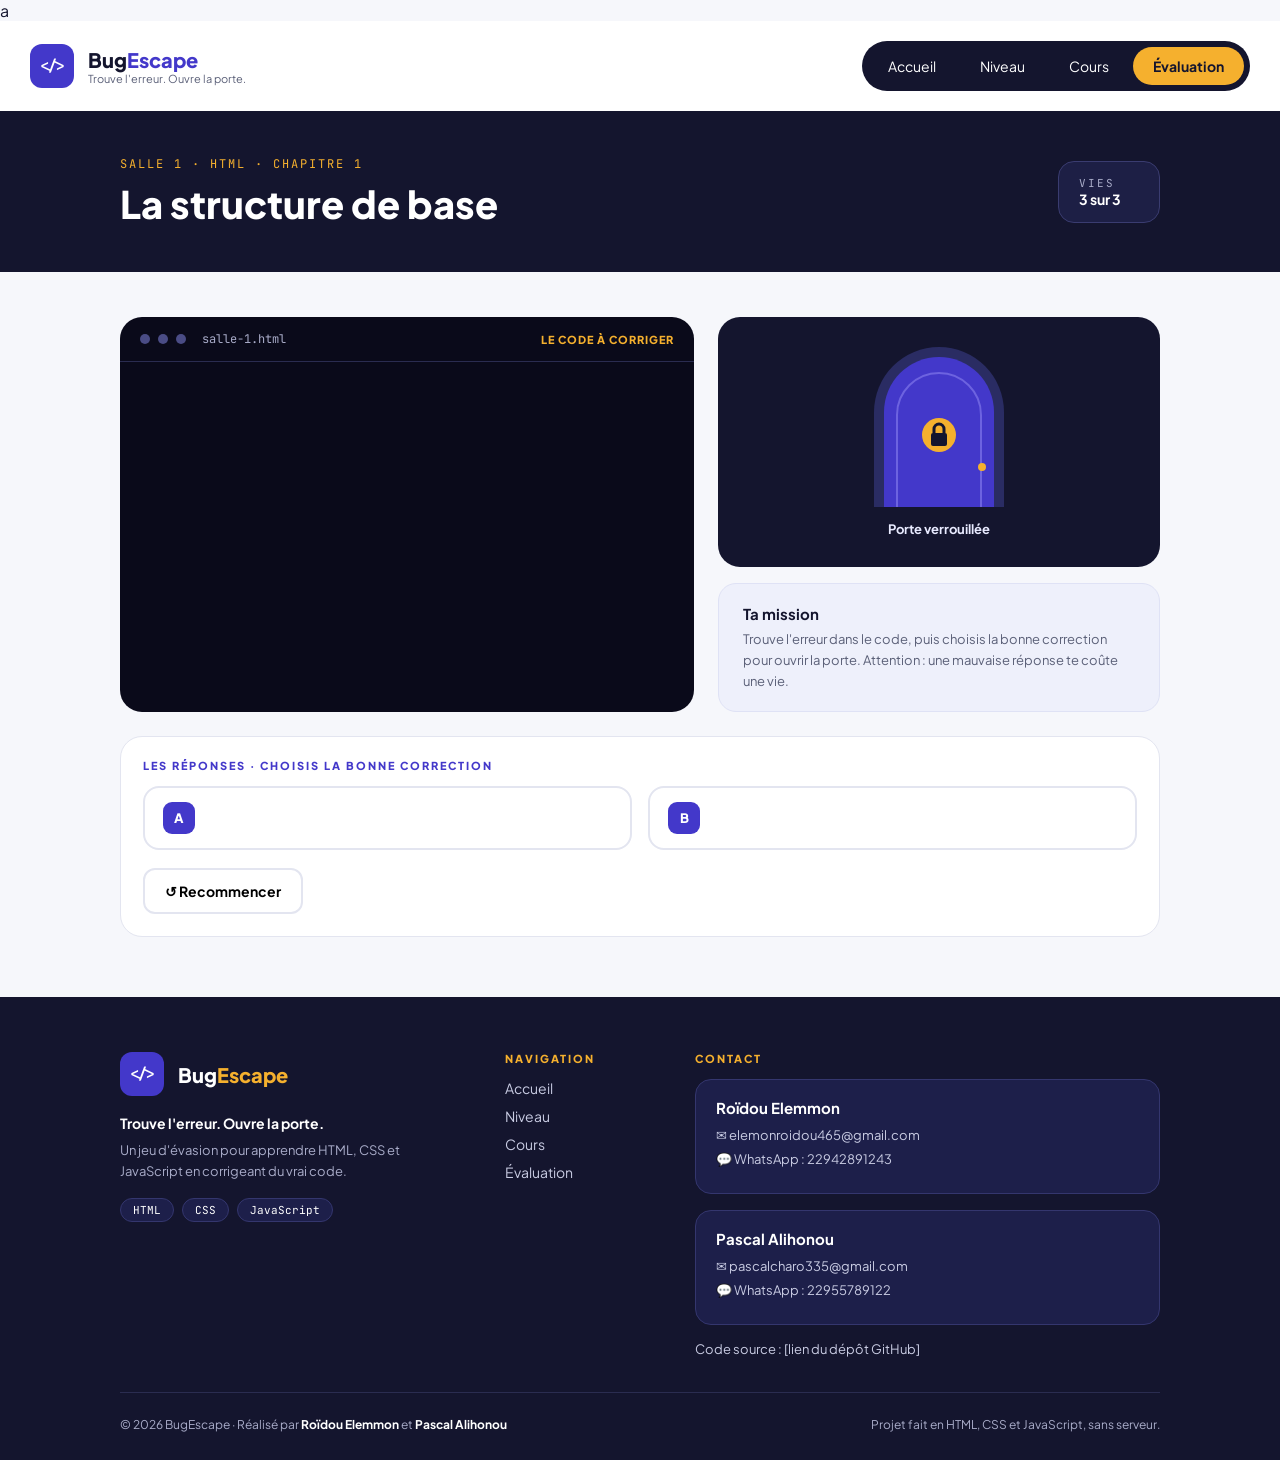
==== commit 640a91d0: "Update evaluation.html" ====
--- a/evaluation.html
+++ b/evaluation.html
@@ -1,194 +1,195 @@
-<!DOCTYPE html>
+a<!DOCTYPE html>
 <html lang="fr">
 <head>
   <meta charset="UTF-8">
   <meta name="viewport" content="width=device-width, initial-scale=1">
-  <title>Choisis ton niveau · BugEscape</title>
-  <link rel="stylesheet" href="style - niveau.css">
-  
+  <title>Évaluation - BugEscape</title>
+
+  <link href="https://fonts.googleapis.com/css2?family=JetBrains+Mono:wght@400;700&family=Plus+Jakarta+Sans:wght@400;500;700;800&display=swap" rel="stylesheet">
+
+  <link rel="stylesheet" href="evaluation.css">
+   <script src="script.js">defer </script>
 </head>
+
 <body>
 
-  <!--  En-tête -->
   <header class="entete">
-    
-    <a href="index.html" class="logo" aria-label="BugEscape, accueil">
-      <svg viewBox="0 0 44 44" aria-hidden="true">
-        <rect width="44" height="44" rx="11" fill="#4338ca"/>
-        <path d="M17 14l-8 8 8 8M27 14l8 8-8 8" fill="none" stroke="#fff" stroke-width="3.2" stroke-linecap="round" stroke-linejoin="round"/>
-        <path d="M24 12l-4 20" stroke="#f5b02e" stroke-width="3.2" stroke-linecap="round"/>
-      </svg>
+
+    <a href="index.html" class="logo">
+      <div class="logo-carre">&lt;/&gt;</div>
       <div>
         <div class="logo-nom">Bug<span>Escape</span></div>
         <div class="logo-slogan">Trouve l'erreur. Ouvre la porte.</div>
       </div>
     </a>
-    <nav class="menu" aria-label="Navigation principale">
+
+    <nav class="menu">
       <a href="index.html">Accueil</a>
-      <a href="niveau.html" class="actif" aria-current="page">Niveau</a>
+      <a href="niveau.html">Niveau</a>
       <a href="cours.html">Cours</a>
-      <a href="evaluation.html">Évaluation</a>
+      <a href="evaluation.html" class="page-actuelle">Évaluation</a>
     </nav>
+
   </header>
 
-  <main>
-    <!-- Titre de la page et repères -->
-    <section class="titre-page">
-      <div class="conteneur">
-        <div class="titre-texte">
-          <p class="etape">Étape 1 sur 3 · Ton point de départ</p>
-          <h1>Choisis ton <span>niveau</span></h1>
-          <p>Deux chemins, une seule mission : sortir de la salle. Dis-nous d'où tu pars, et le parcours s'adapte à ta réponse.</p>
+  <section class="bandeau">
+    <div class="contenu bandeau-ligne">
+
+      <div>
+        <p class="salle-info" id="salle-info">SALLE 1 · HTML · CHAPITRE 1</p>
+        <h1 id="salle-titre">La structure de base</h1>
+      </div>
+
+      <div class="vies">
+        <div>
+          <p class="vies-mot">VIES</p>
+          <p class="vies-nombre" id="vies-nombre">3 sur 3</p>
         </div>
-        <div class="reperes">
-          <div class="repere"><strong>6</strong><span>salles à ouvrir</span></div>
-          <div class="repere"><strong>3</strong><span>langages : HTML, CSS, JS</span></div>
-          <div class="repere"><strong>1</strong><span>mission : trouver l'erreur</span></div>
+        <div class="coeurs" id="coeurs">
         </div>
       </div>
-    </section>
 
-    <!--  Cartes de niveau et conseil -->
-    <section class="choix">
-      <div class="conteneur">
-        <div class="cartes">
+    </div>
+  </section>
 
-          <article class="carte carte-debutant">
-            <div class="carte-icone">
-              <svg viewBox="0 0 24 24" fill="none" stroke="currentColor" stroke-width="2" stroke-linecap="round" stroke-linejoin="round" aria-hidden="true"><path d="M21 15a2 2 0 0 1-2 2H7l-4 4V5a2 2 0 0 1 2-2h14a2 2 0 0 1 2 2z"/></svg>
-            </div>
-            <p class="carte-niveau">Débutant</p>
-            <h2>Je découvre le code</h2>
-            <p class="carte-intro">Je suis un cours en petits modules, avec un mini quiz à la fin de chacun.</p>
-            <ul class="points">
-              <li><svg viewBox="0 0 24 24" fill="none" stroke="currentColor" stroke-width="2.5" stroke-linecap="round" stroke-linejoin="round" aria-hidden="true"><path d="M20 6L9 17l-5-5"/></svg>HTML, puis CSS, puis JavaScript</li>
-              <li><svg viewBox="0 0 24 24" fill="none" stroke="currentColor" stroke-width="2.5" stroke-linecap="round" stroke-linejoin="round" aria-hidden="true"><path d="M20 6L9 17l-5-5"/></svg>Des petits modules faciles à suivre</li>
-              <li><svg viewBox="0 0 24 24" fill="none" stroke="currentColor" stroke-width="2.5" stroke-linecap="round" stroke-linejoin="round" aria-hidden="true"><path d="M20 6L9 17l-5-5"/></svg>Un mini quiz à la fin de chaque module</li>
-            </ul>
-            <a href="cours.html" class="bouton bouton-indigo">
-              Commencer par les cours
-              <svg viewBox="0 0 24 24" fill="none" stroke="currentColor" stroke-width="2.5" stroke-linecap="round" stroke-linejoin="round" aria-hidden="true"><path d="M5 12h14M13 6l6 6-6 6"/></svg>
-            </a>
-          </article>
+  <main class="contenu zone-jeu">
 
-          <article class="carte carte-inter">
-            <div class="carte-icone">
-              <svg viewBox="0 0 24 24" fill="none" stroke="currentColor" stroke-width="2" stroke-linecap="round" stroke-linejoin="round" aria-hidden="true"><rect x="4" y="11" width="16" height="10" rx="2"/><path d="M8 11V7a4 4 0 0 1 7.5-2"/></svg>
-            </div>
-            <p class="carte-niveau">Intermédiaire</p>
-            <h2>Je connais les bases</h2>
-            <p class="carte-intro">Je choisis de réviser ou d'aller directement aux énigmes (quiz).</p>
-            <ul class="points">
-              <li><svg viewBox="0 0 24 24" fill="none" stroke="currentColor" stroke-width="2.5" stroke-linecap="round" stroke-linejoin="round" aria-hidden="true"><path d="M20 6L9 17l-5-5"/></svg>Réviser les cours si tu en as besoin</li>
-              <li><svg viewBox="0 0 24 24" fill="none" stroke="currentColor" stroke-width="2.5" stroke-linecap="round" stroke-linejoin="round" aria-hidden="true"><path d="M20 6L9 17l-5-5"/></svg>Ou foncer directement aux énigmes</li>
-              <li><svg viewBox="0 0 24 24" fill="none" stroke="currentColor" stroke-width="2.5" stroke-linecap="round" stroke-linejoin="round" aria-hidden="true"><path d="M20 6L9 17l-5-5"/></svg>Un quiz, puis un code erroné à déboguer</li>
-            </ul>
-            <a href="evaluation.html" class="bouton bouton-or">
-              Relever les énigmes
-              <svg viewBox="0 0 24 24" fill="none" stroke="currentColor" stroke-width="2.5" stroke-linecap="round" stroke-linejoin="round" aria-hidden="true"><path d="M5 12h14M13 6l6 6-6 6"/></svg>
-            </a>
-          </article>
+    <div class="haut">
 
+      <div class="fenetre-code">
+        <div class="fenetre-barre">
+          <span class="rond"></span>
+          <span class="rond"></span>
+          <span class="rond"></span>
+          <span class="nom-fichier" id="nom-fichier">salle-1.html</span>
+          <span class="titre-code">LE CODE À CORRIGER</span>
         </div>
 
-        <aside class="conseil">
-          <div class="conseil-icone">
-            <svg viewBox="0 0 24 24" fill="none" stroke="currentColor" stroke-width="2" stroke-linecap="round" stroke-linejoin="round" aria-hidden="true"><path d="M9 18h6M10 21h4M12 3a6 6 0 0 0-4 10.5c.7.7 1 1.5 1 2.5h6c0-1 .3-1.8 1-2.5A6 6 0 0 0 12 3z"/></svg>
-          </div>
-          <div>
-            <strong>Conseil : pas sûr ? Commence par Débutant.</strong>
-            <p>Tu avances petit module par petit module et tu repars avec les bases avant d'affronter les énigmes.</p>
-          </div>
-        </aside>
+        <div id="code">
+        </div>
       </div>
-    </section>
 
-    <!-- Parcours selon le niveau -->
-    <section class="parcours">
-      <div class="conteneur">
-        <h2>Ton parcours selon ton niveau</h2>
+      <div class="colonne-droite">
 
-        <div class="ligne-parcours ligne-debutant">
-          <p class="parcours-niveau">Débutant</p>
-          <ol class="etapes">
-            <li class="cours">Cours HTML</li><li class="fleche" aria-hidden="true">→</li>
-            <li class="quiz">Mini quiz</li><li class="fleche" aria-hidden="true">→</li>
-            <li class="cours">Cours CSS</li><li class="fleche" aria-hidden="true">→</li>
-            <li class="quiz">Mini quiz</li><li class="fleche" aria-hidden="true">→</li>
-            <li class="cours">Cours JavaScript</li><li class="fleche" aria-hidden="true">→</li>
-            <li class="quiz">Mini quiz</li><li class="fleche" aria-hidden="true">→</li>
-            <li class="final">Ton niveau en HTML, CSS et JS</li>
-          </ol>
+        <div class="boite-porte">
+
+          <svg id="porte-fermee" width="140" height="160" viewBox="0 0 140 160">
+            <path d="M5 160 V65 A65 65 0 0 1 135 65 V160 Z" fill="#2a2c63"/>
+            <path d="M15 160 V65 A55 55 0 0 1 125 65 V160 Z" fill="#4338ca"/>
+            <path d="M28 160 V68 A42 42 0 0 1 112 68 V160" fill="none" stroke="#6d63e0" stroke-width="2"/>
+            <g id="cadenas">
+              <circle cx="70" cy="88" r="17" fill="#f5b02e" id="porte-rond"/>
+              <rect x="62" y="86" width="16" height="13" rx="2" fill="#14152e"/>
+              <path id="anse" d="M65 86 V82 A5 5 0 0 1 75 82 V86" fill="none" stroke="#14152e" stroke-width="3"/>
+            </g>
+            <circle cx="113" cy="120" r="4" fill="#f5b02e"/>
+          </svg>
+
+          <svg id="porte-ouverte" width="140" height="160" viewBox="0 0 140 160" style="display:none">
+            <path d="M5 160 V65 A65 65 0 0 1 135 65 V160 Z" fill="#2a2c63"/>
+            <path d="M15 160 V65 A55 55 0 0 1 125 65 V160 Z" fill="#f5b02e"/>
+            <path id="battant" d="M15 160 V65 A55 55 0 0 1 60 12 V150 Z" fill="#4338ca"/>
+            <circle cx="50" cy="95" r="4" fill="#f5b02e"/>
+            <path d="M85 88 H112 M102 78 L112 88 L102 98" fill="none" stroke="#14152e" stroke-width="4"/>
+          </svg>
+
+          <p class="porte-texte" id="porte-texte">Porte verrouillée</p>
         </div>
 
-        <div class="ligne-parcours ligne-inter">
-          <p class="parcours-niveau">Intermédiaire</p>
-          <ol class="etapes">
-            <li class="cours">Révision au choix</li><li class="fleche" aria-hidden="true">→</li>
-            <li class="quiz">Énigmes (quiz)</li><li class="fleche" aria-hidden="true">→</li>
-            <li class="quiz">Code à déboguer</li><li class="fleche" aria-hidden="true">→</li>
-            <li class="final">Ton niveau en HTML, CSS et JS</li>
-          </ol>
+        <div class="message" id="message">
+          <p class="message-titre" id="message-titre">Ta mission</p>
+          <p class="message-texte" id="message-texte">Trouve l'erreur dans le code, puis choisis la bonne correction pour ouvrir la porte. Attention : une mauvaise réponse te coûte une vie.</p>
         </div>
+
       </div>
-    </section>
+    </div>
+
+    <div class="boite-reponses">
+      <p class="reponses-titre">LES RÉPONSES · CHOISIS LA BONNE CORRECTION</p>
+
+      <div class="reponses">
+        <button class="reponse" id="bouton-A" onclick="choisir('A')">
+          <span class="lettre">A</span>
+          <span class="reponse-texte" id="texte-A"></span>
+          <span class="signe" id="signe-A"></span>
+        </button>
+
+        <button class="reponse" id="bouton-B" onclick="choisir('B')">
+          <span class="lettre">B</span>
+          <span class="reponse-texte" id="texte-B"></span>
+          <span class="signe" id="signe-B"></span>
+        </button>
+      </div>
+
+      <div class="boutons-bas">
+        <button class="bouton-recommencer" id="bouton-recommencer" onclick="recommencer()">↺ Recommencer</button>
+        <button class="bouton-suivant" id="bouton-suivant" onclick="salleSuivante()" style="display:none">Salle suivante →</button>
+      </div>
+    </div>
+
   </main>
 
-  <!-- Pied de page -->
   <footer class="pied">
-    <div class="conteneur">
+    <div class="contenu">
+
       <div class="pied-haut">
+
         <div class="pied-marque">
           <a href="index.html" class="logo">
-            <svg viewBox="0 0 44 44" aria-hidden="true">
-              <rect width="44" height="44" rx="11" fill="#4338ca"/>
-              <path d="M17 14l-8 8 8 8M27 14l8 8-8 8" fill="none" stroke="#fff" stroke-width="3.2" stroke-linecap="round" stroke-linejoin="round"/>
-              <path d="M24 12l-4 20" stroke="#f5b02e" stroke-width="3.2" stroke-linecap="round"/>
-            </svg>
-            <div class="logo-nom">Bug<span>Escape</span></div>
+            <div class="logo-carre">&lt;/&gt;</div>
+            <div class="logo-nom blanc">Bug<span>Escape</span></div>
           </a>
-          <strong>Trouve l'erreur. Ouvre la porte.</strong>
-          <p>Un jeu d'évasion pour apprendre HTML, CSS et JavaScript en corrigeant du vrai code.</p>
-          <div class="badges"><span>HTML</span><span>CSS</span><span>JavaScript</span></div>
+          <p class="pied-slogan">Trouve l'erreur. Ouvre la porte.</p>
+          <p class="pied-texte">Un jeu d'évasion pour apprendre HTML, CSS et JavaScript en corrigeant du vrai code.</p>
+          <div class="pastilles">
+            <span>HTML</span>
+            <span>CSS</span>
+            <span>JavaScript</span>
+          </div>
         </div>
 
-        <nav class="pied-nav" aria-label="Navigation du pied de page">
-          <h3>Navigation</h3>
+        <div class="pied-navigation">
+          <p class="pied-titre">NAVIGATION</p>
           <a href="index.html">Accueil</a>
           <a href="niveau.html">Niveau</a>
           <a href="cours.html">Cours</a>
           <a href="evaluation.html">Évaluation</a>
-        </nav>
+        </div>
 
         <div class="pied-contact">
-          <h3>Contact</h3>
-          <div class="contacts">
-            <div class="contact-carte">
-              <strong>Roïdou Elemmon</strong>
-               <a href="mailto:elemonroidou465@gmail.com">✉ elemonroidou465@gmail.com</a>
+          <p class="pied-titre">CONTACT</p>
+
+          <div class="cartes">
+            <div class="carte">
+              <h4>Roïdou Elemmon</h4>
+             <a href="mailto:elemonroidou465@gmail.com">✉ elemonroidou465@gmail.com</a>
               <a href="https://wa.me/22942891243"
                 >💬 WhatsApp : 22942891243</a>
             </div>
-            <div class="contact-carte">
-              <strong>Pascal Alihonou</strong>
+
+            <div class="carte">
+              <h4>Pascal Alihonou</h4>
               <a href="mailto:pascalcharo335@gmail.com">✉ pascalcharo335@gmail.com</a>
               <a href="https://wa.me/22955789122"
-                >💬 WhatsApp : 22955789122</a>
+                >💬 WhatsApp : 22955789122</a
+              >
             </div>
           </div>
-          <a href="#" class="source">
-            <svg class="pic" viewBox="0 0 24 24" fill="none" stroke="currentColor" stroke-width="2" stroke-linecap="round" stroke-linejoin="round" aria-hidden="true"><path d="M9 19c-4 1.5-4-2-6-2.5M15 21v-3.5c0-1 .1-1.600-.5-2.500 3-.3 6-1.500 6-6.500a5 5 0 0 0-1.400-3.500 4.600 4.600 0 0 0-.1-3.500s-1.100-.3-3.500 1.300a12 12 0 0 0-6.200 0C6.900 2.700 5.800 3 5.800 3a4.600 4.600 0 0 0-.1 3.500A5 5 0 0 0 4.300 10c0 5 3 6.200 6 6.500-.6.900-.6 1.700-.5 2.500V21"/></svg>
-            Code source : [lien du dépôt GitHub]
-          </a>
+
+          <a href="#" class="lien-code">Code source : [lien du dépôt GitHub]</a>
         </div>
+
       </div>
 
       <div class="pied-bas">
-        <span>© 2026 BugEscape · Réalisé par <b>Roïdou Elemmon</b> et <b>Pascal Alihonou</b></span>
-        <span>Projet fait en HTML, CSS et JavaScript, sans serveur.</span>
+        <p>© 2026 BugEscape · Réalisé par <b>Roïdou Elemmon</b> et <b>Pascal Alihonou</b></p>
+        <p>Projet fait en HTML, CSS et JavaScript, sans serveur.</p>
       </div>
+
     </div>
   </footer>
 
+ 
+
 </body>
 </html>
--- a/evaluation.css
+++ b/evaluation.css
@@ -0,0 +1,660 @@
+
+* {
+  margin: 0;
+  padding: 0;
+  box-sizing: border-box;
+}
+
+body {
+  font-family: 'Plus Jakarta Sans', Arial, sans-serif;
+  background-color: #f6f7fb;
+  color: #14152e;
+}
+
+a {
+  text-decoration: none;
+  color: inherit;
+}
+
+button {
+  font-family: inherit;
+  cursor: pointer;
+}
+
+.contenu {
+  max-width: 1100px;
+  margin: 0 auto;
+  padding: 0 30px;
+}
+
+.logo {
+  display: flex;
+  align-items: center;
+  gap: 14px;
+}
+
+.logo-carre {
+  width: 44px;
+  height: 44px;
+  background-color: #4338ca;
+  color: white;
+  border-radius: 12px;
+  font-family: 'JetBrains Mono', monospace;
+  font-weight: bold;
+  font-size: 15px;
+  display: flex;
+  align-items: center;
+  justify-content: center;
+}
+
+.logo-nom {
+  font-size: 20px;
+  font-weight: 800;
+}
+
+.logo-nom span {
+  color: #4338ca;
+}
+
+.logo-slogan {
+  font-size: 11px;
+  color: #5b6078;
+}
+
+.logo-nom.blanc {
+  color: white;
+}
+
+.logo-nom.blanc span {
+  color: #f5b02e;
+}
+
+.entete {
+  background-color: white;
+  padding: 20px 30px;
+  display: flex;
+  justify-content: space-between;
+  align-items: center;
+  flex-wrap: wrap;
+  gap: 15px;
+}
+
+.menu {
+  background-color: #14152e;
+  padding: 6px;
+  border-radius: 50px;
+  display: flex;
+  gap: 4px;
+}
+
+.menu a {
+  color: white;
+  padding: 10px 20px;
+  border-radius: 50px;
+  font-size: 14px;
+}
+
+.menu a:hover {
+  background-color: #2a2c63;
+}
+
+.menu a.page-actuelle {
+  background-color: #f5b02e;
+  color: #14152e;
+  font-weight: bold;
+}
+
+.bandeau {
+  background-color: #14152e;
+  color: white;
+  padding: 45px 0;
+}
+
+.bandeau-ligne {
+  display: flex;
+  justify-content: space-between;
+  align-items: center;
+  flex-wrap: wrap;
+  gap: 20px;
+}
+
+.salle-info {
+  font-family: 'JetBrains Mono', monospace;
+  font-size: 12px;
+  letter-spacing: 2px;
+  color: #f5b02e;
+  margin-bottom: 8px;
+}
+
+.bandeau h1 {
+  font-size: 38px;
+  font-weight: 800;
+}
+
+.vies {
+  display: flex;
+  align-items: center;
+  gap: 18px;
+  padding: 14px 20px;
+  border: 1px solid #3a3c70;
+  border-radius: 16px;
+  background-color: #1d1f45;
+}
+
+.vies-mot {
+  font-family: 'JetBrains Mono', monospace;
+  font-size: 11px;
+  letter-spacing: 2px;
+  color: #a9acc9;
+}
+
+.vies-nombre {
+  font-size: 14px;
+  font-weight: bold;
+}
+
+.coeurs {
+  display: flex;
+  gap: 8px;
+}
+
+.coeur {
+  width: 28px;
+  height: 28px;
+  fill: #ff7b8f;
+  stroke: #ff7b8f;
+  stroke-width: 1.5;
+}
+
+.coeur-vide {
+  fill: none;
+  stroke: #8a8db3;
+}
+
+.zone-jeu {
+  padding-top: 45px;
+  padding-bottom: 60px;
+}
+
+.haut {
+  display: flex;
+  gap: 24px;
+}
+
+.fenetre-code {
+  flex: 1.3 1 0;
+  min-width: 0;
+  background-color: #0a0a1a;
+  border-radius: 22px;
+  min-height: 300px;
+  overflow: hidden;
+}
+
+.fenetre-barre {
+  display: flex;
+  align-items: center;
+  gap: 8px;
+  padding: 14px 20px;
+  border-bottom: 1px solid #2a2c50;
+}
+
+.rond {
+  width: 10px;
+  height: 10px;
+  border-radius: 50%;
+  background-color: #4a4c85;
+}
+
+.nom-fichier {
+  font-family: 'JetBrains Mono', monospace;
+  font-size: 12px;
+  color: #a9acc9;
+  margin-left: 8px;
+}
+
+.titre-code {
+  margin-left: auto;
+  font-size: 11px;
+  font-weight: 800;
+  letter-spacing: 1px;
+  color: #f5b02e;
+}
+
+.ligne {
+  display: flex;
+  align-items: center;
+  gap: 18px;
+  padding: 7px 20px;
+  font-family: 'JetBrains Mono', monospace;
+  font-size: 14px;
+  color: #e8eaff;
+}
+
+.numero {
+  width: 15px;
+  flex-shrink: 0;
+  color: #6a6da0;
+}
+
+.ligne-texte {
+  white-space: pre;
+  min-width: 0;
+  overflow-x: auto;
+}
+
+.etiquette {
+  flex-shrink: 0;
+}
+
+.ligne-erreur {
+  background-color: #3a2f30;
+}
+
+.ligne-erreur .numero {
+  color: #f5b02e;
+  font-weight: bold;
+}
+
+.ligne-corrigee {
+  background-color: #1f3a36;
+}
+
+.ligne-corrigee .numero {
+  color: #86efac;
+  font-weight: bold;
+}
+
+.etiquette {
+  margin-left: auto;
+  font-family: 'Plus Jakarta Sans', sans-serif;
+  font-size: 10px;
+  font-weight: 800;
+  padding: 4px 10px;
+  border-radius: 50px;
+  background-color: #f5b02e;
+  color: #14152e;
+}
+
+.etiquette-verte {
+  background-color: #86efac;
+}
+
+.balise { color: #93c5fd; }
+.orange { color: #f5b02e; }
+.vert   { color: #86efac; }
+.violet { color: #c4b5fd; }
+.rose   { color: #fdba74; }
+
+.colonne-droite {
+  flex: 1 1 0;
+  min-width: 0;
+  display: flex;
+  flex-direction: column;
+  gap: 16px;
+}
+
+.boite-porte {
+  flex: 1;
+  background-color: #14152e;
+  border-radius: 22px;
+  padding: 30px;
+  display: flex;
+  flex-direction: column;
+  align-items: center;
+  justify-content: center;
+  gap: 14px;
+}
+
+.vibre {
+  transform-box: fill-box;
+  transform-origin: center;
+  animation: vibration 0.5s;
+}
+
+@keyframes vibration {
+  0%   { transform: translateX(0); }
+  10%  { transform: translateX(-6px) rotate(-8deg); }
+  20%  { transform: translateX(6px) rotate(8deg); }
+  30%  { transform: translateX(-6px) rotate(-8deg); }
+  40%  { transform: translateX(6px) rotate(8deg); }
+  50%  { transform: translateX(-4px) rotate(-5deg); }
+  60%  { transform: translateX(4px) rotate(5deg); }
+  70%  { transform: translateX(-2px) rotate(-3deg); }
+  80%  { transform: translateX(2px) rotate(3deg); }
+  100% { transform: translateX(0); }
+}
+
+#anse {
+  transform-box: fill-box;
+  transform-origin: right bottom;
+  transition: transform 0.4s;
+}
+
+.anse-ouverte {
+  transform: translateY(-5px) rotate(-35deg);
+}
+
+#battant {
+  transform-box: fill-box;
+  transform-origin: left;
+  animation: ouverture 0.7s;
+}
+
+@keyframes ouverture {
+  0%   { transform: scaleX(2.4); }
+  100% { transform: scaleX(1); }
+}
+
+.porte-texte {
+  font-size: 13px;
+  font-weight: bold;
+  color: #e8eaff;
+}
+
+.message {
+  background-color: #eef0fb;
+  border: 1px solid #dfe2f5;
+  border-radius: 18px;
+  padding: 20px 24px;
+}
+
+.message-titre {
+  font-size: 15px;
+  font-weight: bold;
+  margin-bottom: 6px;
+}
+
+.message-texte {
+  font-size: 13px;
+  line-height: 1.6;
+  color: #5b6078;
+}
+
+.message-vert {
+  background-color: #e9fbf0;
+  border-color: #bfeed3;
+}
+
+.message-vert .message-titre {
+  color: #15803d;
+}
+
+.message-rouge {
+  background-color: #ffeded;
+  border-color: #f8cdd5;
+}
+
+.message-rouge .message-titre {
+  color: #be123c;
+}
+
+.boite-reponses {
+  margin-top: 24px;
+  background-color: white;
+  border: 1px solid #e3e5f0;
+  border-radius: 22px;
+  padding: 22px;
+}
+
+.reponses-titre {
+  font-size: 11px;
+  font-weight: 800;
+  letter-spacing: 2px;
+  color: #4338ca;
+  margin-bottom: 14px;
+}
+
+.reponses {
+  display: flex;
+  flex-wrap: wrap;
+  gap: 16px;
+}
+
+.reponse {
+  flex: 1 1 300px;
+  display: flex;
+  align-items: center;
+  gap: 14px;
+  text-align: left;
+  background-color: white;
+  border: 2px solid #e3e5f0;
+  border-radius: 16px;
+  padding: 14px 18px;
+  font-size: 14px;
+  color: #14152e;
+}
+
+.reponse:hover {
+  border-color: #4338ca;
+}
+
+.lettre {
+  width: 32px;
+  height: 32px;
+  border-radius: 9px;
+  background-color: #4338ca;
+  color: white;
+  font-size: 13px;
+  font-weight: 800;
+  display: flex;
+  align-items: center;
+  justify-content: center;
+}
+
+.reponse-texte code {
+  font-family: 'JetBrains Mono', monospace;
+  font-size: 12px;
+}
+
+.signe {
+  margin-left: auto;
+  font-size: 20px;
+  font-weight: bold;
+}
+
+.reponse-juste {
+  background-color: #dcfce7;
+  border-color: #4ade80;
+}
+
+.reponse-juste .signe {
+  color: #15803d;
+}
+
+.reponse-fausse {
+  background-color: #ffe4e6;
+  border-color: #fb7185;
+}
+
+.reponse-fausse .signe {
+  color: #be123c;
+}
+
+.reponse-grise {
+  background-color: #eff0f7;
+  cursor: default;
+}
+
+.reponse-grise:hover {
+  border-color: #e3e5f0;
+}
+
+.boutons-bas {
+  display: flex;
+  justify-content: space-between;
+  align-items: center;
+  margin-top: 18px;
+}
+
+.bouton-recommencer {
+  background-color: white;
+  border: 2px solid #e3e5f0;
+  border-radius: 12px;
+  padding: 12px 20px;
+  font-size: 14px;
+  font-weight: bold;
+}
+
+.bouton-recommencer:hover {
+  border-color: #4338ca;
+}
+
+.recommencer-dore {
+  background-color: #f5b02e;
+  border-color: #f5b02e;
+}
+
+.bouton-suivant {
+  background-color: #f5b02e;
+  border: none;
+  border-radius: 12px;
+  padding: 14px 24px;
+  font-size: 14px;
+  font-weight: bold;
+  color: #14152e;
+}
+
+.bouton-suivant:hover {
+  background-color: #ffc04d;
+}
+
+.pied {
+  background-color: #14152e;
+  color: #c9cce3;
+  padding: 55px 0 28px 0;
+}
+
+.pied-haut {
+  display: flex;
+  flex-wrap: wrap;
+  gap: 40px 60px;
+  padding-bottom: 35px;
+  border-bottom: 1px solid #2a2c50;
+}
+
+.pied-marque {
+  flex: 1 1 260px;
+  max-width: 340px;
+}
+
+.pied-slogan {
+  color: white;
+  font-weight: bold;
+  font-size: 14px;
+  margin: 18px 0 8px 0;
+}
+
+.pied-texte {
+  font-size: 13px;
+  line-height: 1.6;
+  color: #a9acc9;
+}
+
+.pastilles {
+  display: flex;
+  gap: 8px;
+  margin-top: 16px;
+}
+
+.pastilles span {
+  font-family: 'JetBrains Mono', monospace;
+  font-size: 11px;
+  padding: 4px 12px;
+  border: 1px solid #34366e;
+  border-radius: 50px;
+  background-color: #1d1f4a;
+  color: white;
+}
+
+.pied-titre {
+  font-size: 11px;
+  font-weight: 800;
+  letter-spacing: 2px;
+  color: #f5b02e;
+  margin-bottom: 14px;
+}
+
+.pied-navigation {
+  flex: 0 1 130px;
+}
+
+.pied-navigation a {
+  display: block;
+  font-size: 14px;
+  margin-bottom: 10px;
+}
+
+.pied-navigation a:hover,
+.carte a:hover,
+.lien-code:hover {
+  color: white;
+}
+
+.pied-contact {
+  flex: 1 1 400px;
+}
+
+.cartes {
+  display: flex;
+  flex-wrap: wrap;
+  gap: 16px;
+}
+
+.carte {
+  flex: 1 1 180px;
+  background-color: #1d1f4a;
+  border: 1px solid #34366e;
+  border-radius: 16px;
+  padding: 18px 20px;
+}
+
+.carte h4 {
+  color: white;
+  font-size: 15px;
+  margin-bottom: 10px;
+}
+
+.carte a {
+  display: block;
+  font-size: 13px;
+  margin-bottom: 8px;
+}
+
+.lien-code {
+  display: block;
+  margin-top: 16px;
+  font-size: 13px;
+}
+
+.pied-bas {
+  display: flex;
+  justify-content: space-between;
+  flex-wrap: wrap;
+  gap: 8px;
+  padding-top: 24px;
+  font-size: 12px;
+  color: #a9acc9;
+}
+
+.pied-bas b {
+  color: white;
+}
+
+@media (max-width: 700px) {
+  .haut {
+    flex-direction: column;
+  }
+
+  .entete {
+    justify-content: center;
+  }
+
+  .bandeau h1 {
+    font-size: 28px;
+  }
+
+  .menu a {
+    padding: 8px 12px;
+    font-size: 13px;
+  }
+}
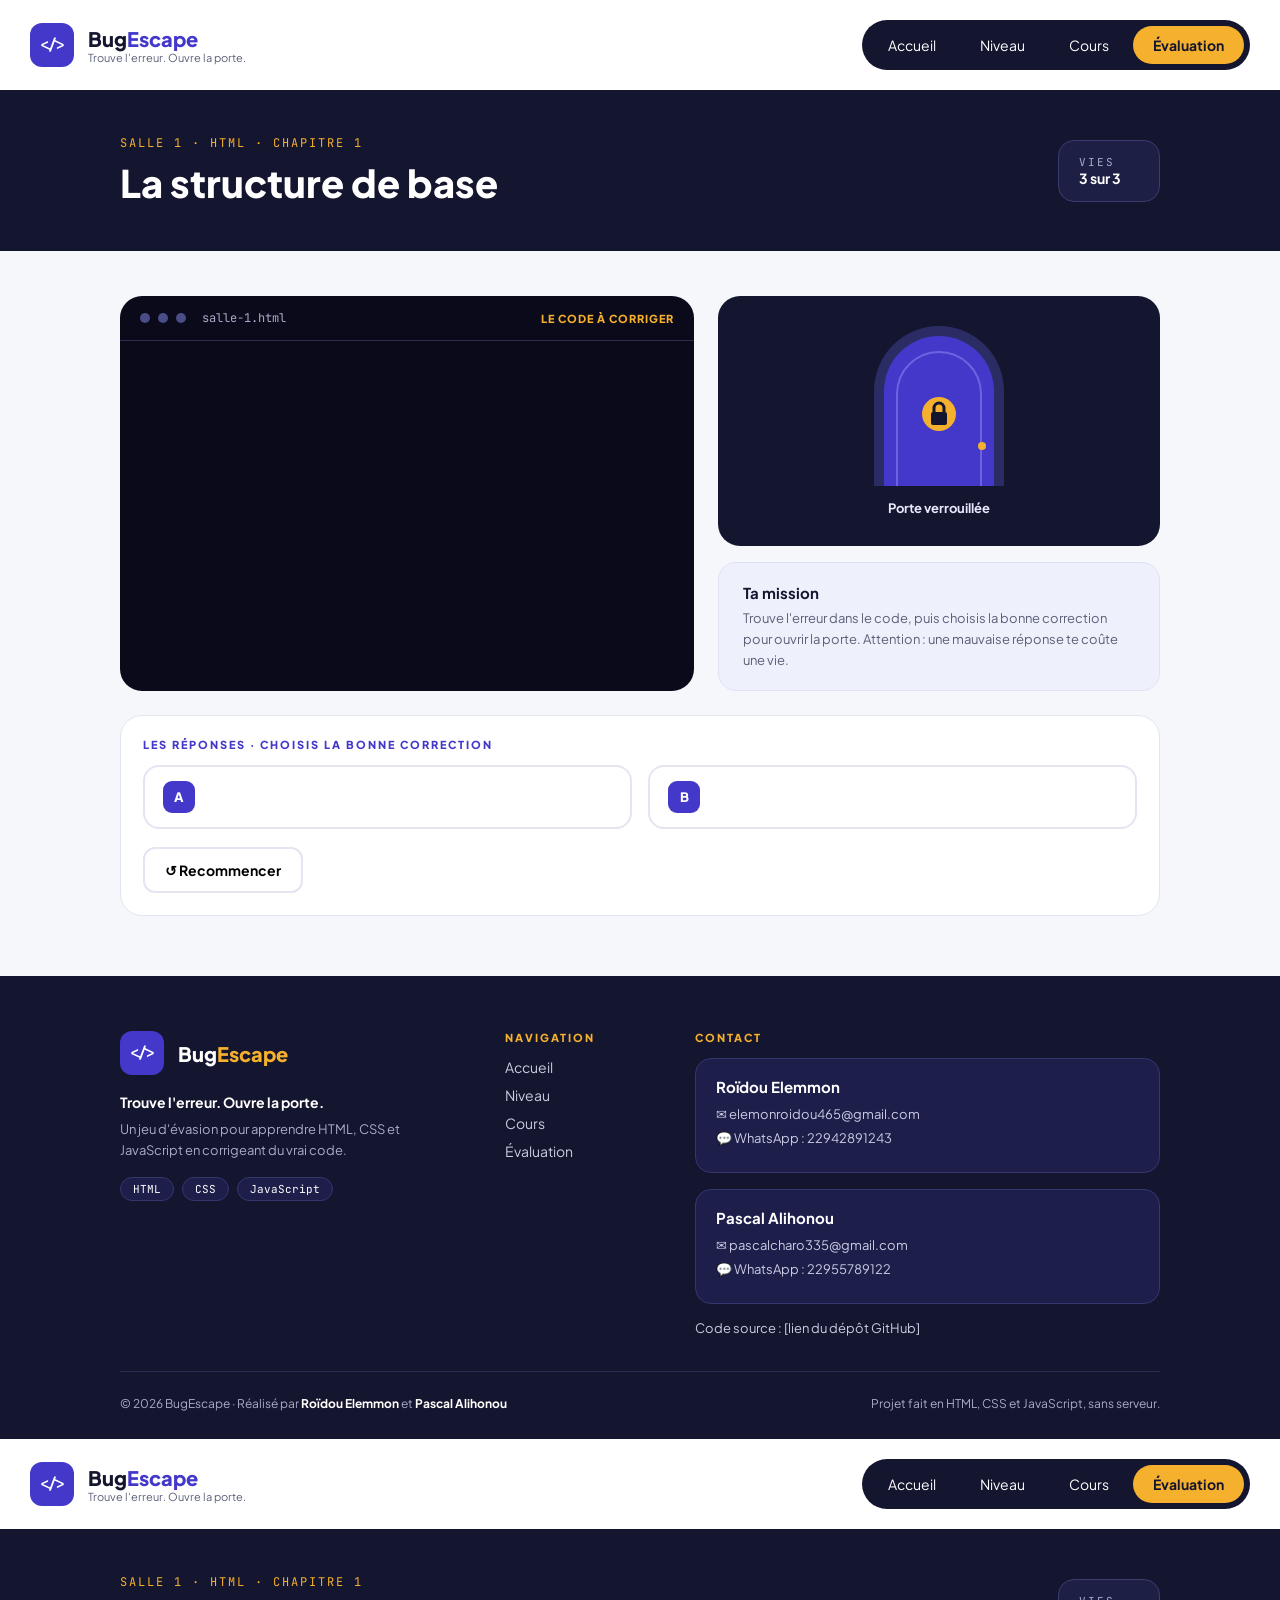
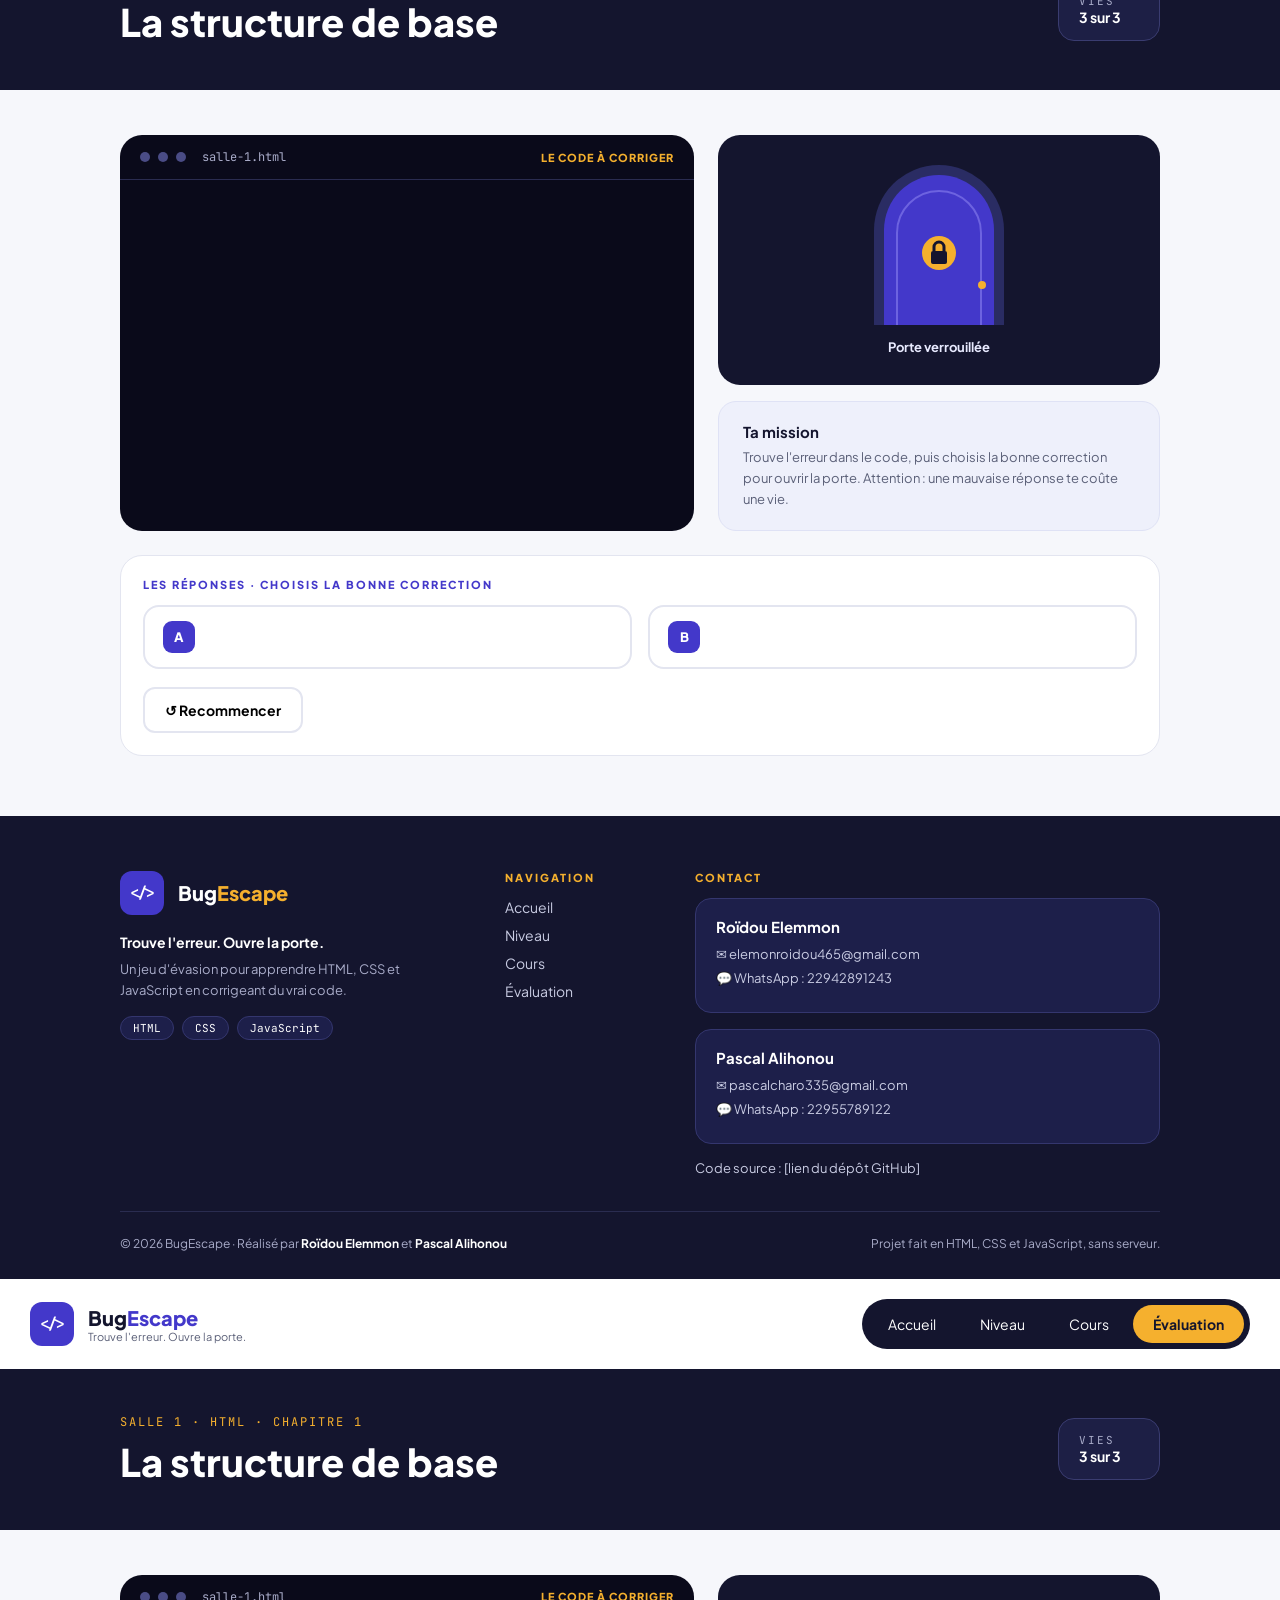
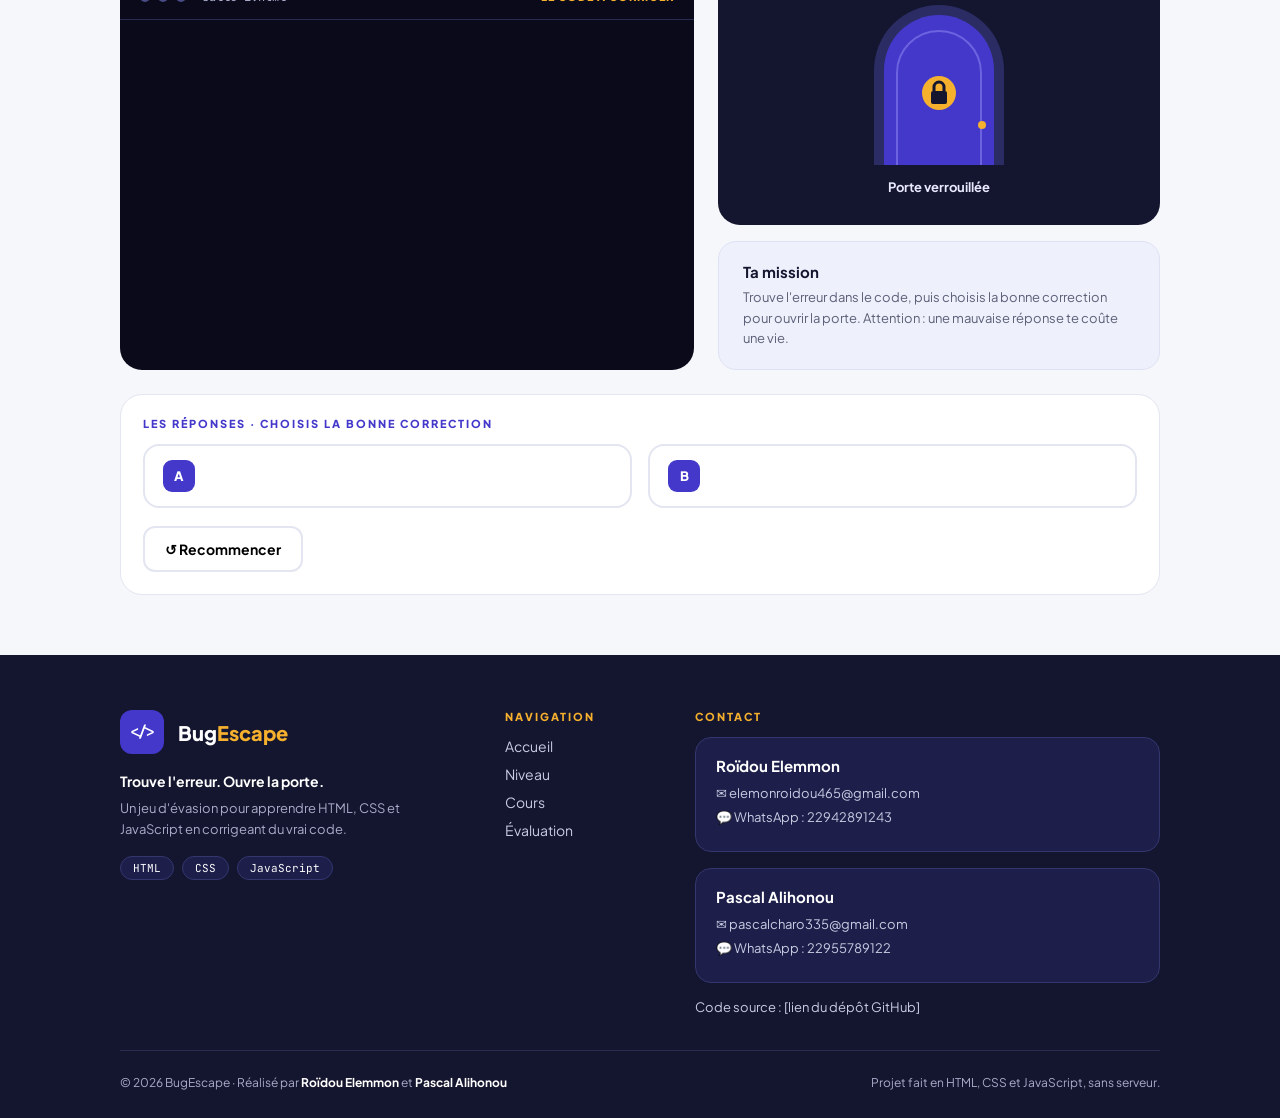
==== commit d2d827e7: "Fix HTML structure and add missing elements" ====
--- a/evaluation.html
+++ b/evaluation.html
@@ -1,4 +1,4 @@
-a<!DOCTYPE html>
+<!DOCTYPE html>
 <html lang="fr">
 <head>
   <meta charset="UTF-8">
@@ -193,3 +193,393 @@
 
 </body>
 </html>
+<!DOCTYPE html>
+<html lang="fr">
+<head>
+  <meta charset="UTF-8">
+  <meta name="viewport" content="width=device-width, initial-scale=1">
+  <title>Évaluation - BugEscape</title>
+
+  <link href="https://fonts.googleapis.com/css2?family=JetBrains+Mono:wght@400;700&family=Plus+Jakarta+Sans:wght@400;500;700;800&display=swap" rel="stylesheet">
+
+  <link rel="stylesheet" href="evaluation.css">
+   <script src="script.js">defer </script>
+</head>
+
+<body>
+
+  <header class="entete">
+
+    <a href="index.html" class="logo">
+      <div class="logo-carre">&lt;/&gt;</div>
+      <div>
+        <div class="logo-nom">Bug<span>Escape</span></div>
+        <div class="logo-slogan">Trouve l'erreur. Ouvre la porte.</div>
+      </div>
+    </a>
+
+    <nav class="menu">
+      <a href="index.html">Accueil</a>
+      <a href="niveau.html">Niveau</a>
+      <a href="cours.html">Cours</a>
+      <a href="evaluation.html" class="page-actuelle">Évaluation</a>
+    </nav>
+
+  </header>
+
+  <section class="bandeau">
+    <div class="contenu bandeau-ligne">
+
+      <div>
+        <p class="salle-info" id="salle-info">SALLE 1 · HTML · CHAPITRE 1</p>
+        <h1 id="salle-titre">La structure de base</h1>
+      </div>
+
+      <div class="vies">
+        <div>
+          <p class="vies-mot">VIES</p>
+          <p class="vies-nombre" id="vies-nombre">3 sur 3</p>
+        </div>
+        <div class="coeurs" id="coeurs">
+        </div>
+      </div>
+
+    </div>
+  </section>
+
+  <main class="contenu zone-jeu">
+
+    <div class="haut">
+
+      <div class="fenetre-code">
+        <div class="fenetre-barre">
+          <span class="rond"></span>
+          <span class="rond"></span>
+          <span class="rond"></span>
+          <span class="nom-fichier" id="nom-fichier">salle-1.html</span>
+          <span class="titre-code">LE CODE À CORRIGER</span>
+        </div>
+
+        <div id="code">
+        </div>
+      </div>
+
+      <div class="colonne-droite">
+
+        <div class="boite-porte">
+
+          <svg id="porte-fermee" width="140" height="160" viewBox="0 0 140 160">
+            <path d="M5 160 V65 A65 65 0 0 1 135 65 V160 Z" fill="#2a2c63"/>
+            <path d="M15 160 V65 A55 55 0 0 1 125 65 V160 Z" fill="#4338ca"/>
+            <path d="M28 160 V68 A42 42 0 0 1 112 68 V160" fill="none" stroke="#6d63e0" stroke-width="2"/>
+            <g id="cadenas">
+              <circle cx="70" cy="88" r="17" fill="#f5b02e" id="porte-rond"/>
+              <rect x="62" y="86" width="16" height="13" rx="2" fill="#14152e"/>
+              <path id="anse" d="M65 86 V82 A5 5 0 0 1 75 82 V86" fill="none" stroke="#14152e" stroke-width="3"/>
+            </g>
+            <circle cx="113" cy="120" r="4" fill="#f5b02e"/>
+          </svg>
+
+          <svg id="porte-ouverte" width="140" height="160" viewBox="0 0 140 160" style="display:none">
+            <path d="M5 160 V65 A65 65 0 0 1 135 65 V160 Z" fill="#2a2c63"/>
+            <path d="M15 160 V65 A55 55 0 0 1 125 65 V160 Z" fill="#f5b02e"/>
+            <path id="battant" d="M15 160 V65 A55 55 0 0 1 60 12 V150 Z" fill="#4338ca"/>
+            <circle cx="50" cy="95" r="4" fill="#f5b02e"/>
+            <path d="M85 88 H112 M102 78 L112 88 L102 98" fill="none" stroke="#14152e" stroke-width="4"/>
+          </svg>
+
+          <p class="porte-texte" id="porte-texte">Porte verrouillée</p>
+        </div>
+
+        <div class="message" id="message">
+          <p class="message-titre" id="message-titre">Ta mission</p>
+          <p class="message-texte" id="message-texte">Trouve l'erreur dans le code, puis choisis la bonne correction pour ouvrir la porte. Attention : une mauvaise réponse te coûte une vie.</p>
+        </div>
+
+      </div>
+    </div>
+
+    <div class="boite-reponses">
+      <p class="reponses-titre">LES RÉPONSES · CHOISIS LA BONNE CORRECTION</p>
+
+      <div class="reponses">
+        <button class="reponse" id="bouton-A" onclick="choisir('A')">
+          <span class="lettre">A</span>
+          <span class="reponse-texte" id="texte-A"></span>
+          <span class="signe" id="signe-A"></span>
+        </button>
+
+        <button class="reponse" id="bouton-B" onclick="choisir('B')">
+          <span class="lettre">B</span>
+          <span class="reponse-texte" id="texte-B"></span>
+          <span class="signe" id="signe-B"></span>
+        </button>
+      </div>
+
+      <div class="boutons-bas">
+        <button class="bouton-recommencer" id="bouton-recommencer" onclick="recommencer()">↺ Recommencer</button>
+        <button class="bouton-suivant" id="bouton-suivant" onclick="salleSuivante()" style="display:none">Salle suivante →</button>
+      </div>
+    </div>
+
+  </main>
+
+  <footer class="pied">
+    <div class="contenu">
+
+      <div class="pied-haut">
+
+        <div class="pied-marque">
+          <a href="index.html" class="logo">
+            <div class="logo-carre">&lt;/&gt;</div>
+            <div class="logo-nom blanc">Bug<span>Escape</span></div>
+          </a>
+          <p class="pied-slogan">Trouve l'erreur. Ouvre la porte.</p>
+          <p class="pied-texte">Un jeu d'évasion pour apprendre HTML, CSS et JavaScript en corrigeant du vrai code.</p>
+          <div class="pastilles">
+            <span>HTML</span>
+            <span>CSS</span>
+            <span>JavaScript</span>
+          </div>
+        </div>
+
+        <div class="pied-navigation">
+          <p class="pied-titre">NAVIGATION</p>
+          <a href="index.html">Accueil</a>
+          <a href="niveau.html">Niveau</a>
+          <a href="cours.html">Cours</a>
+          <a href="evaluation.html">Évaluation</a>
+        </div>
+
+        <div class="pied-contact">
+          <p class="pied-titre">CONTACT</p>
+
+          <div class="cartes">
+            <div class="carte">
+              <h4>Roïdou Elemmon</h4>
+             <a href="mailto:elemonroidou465@gmail.com">✉ elemonroidou465@gmail.com</a>
+              <a href="https://wa.me/22942891243"
+                >💬 WhatsApp : 22942891243</a>
+            </div>
+
+            <div class="carte">
+              <h4>Pascal Alihonou</h4>
+              <a href="mailto:pascalcharo335@gmail.com">✉ pascalcharo335@gmail.com</a>
+              <a href="https://wa.me/22955789122"
+                >💬 WhatsApp : 22955789122</a
+              >
+            </div>
+          </div>
+
+          <a href="#" class="lien-code">Code source : [lien du dépôt GitHub]</a>
+        </div>
+
+      </div>
+
+      <div class="pied-bas">
+        <p>© 2026 BugEscape · Réalisé par <b>Roïdou Elemmon</b> et <b>Pascal Alihonou</b></p>
+        <p>Projet fait en HTML, CSS et JavaScript, sans serveur.</p>
+      </div>
+
+    </div>
+  </footer>
+
+ 
+
+</body>
+</html>
+<!DOCTYPE html>
+<html lang="fr">
+<head>
+  <meta charset="UTF-8">
+  <meta name="viewport" content="width=device-width, initial-scale=1">
+  <title>Évaluation - BugEscape</title>
+
+  <link href="https://fonts.googleapis.com/css2?family=JetBrains+Mono:wght@400;700&family=Plus+Jakarta+Sans:wght@400;500;700;800&display=swap" rel="stylesheet">
+
+  <link rel="stylesheet" href="evaluation.css">
+   <script src="script.js">defer </script>
+</head>
+
+<body>
+
+  <header class="entete">
+
+    <a href="index.html" class="logo">
+      <div class="logo-carre">&lt;/&gt;</div>
+      <div>
+        <div class="logo-nom">Bug<span>Escape</span></div>
+        <div class="logo-slogan">Trouve l'erreur. Ouvre la porte.</div>
+      </div>
+    </a>
+
+    <nav class="menu">
+      <a href="index.html">Accueil</a>
+      <a href="niveau.html">Niveau</a>
+      <a href="cours.html">Cours</a>
+      <a href="evaluation.html" class="page-actuelle">Évaluation</a>
+    </nav>
+
+  </header>
+
+  <section class="bandeau">
+    <div class="contenu bandeau-ligne">
+
+      <div>
+        <p class="salle-info" id="salle-info">SALLE 1 · HTML · CHAPITRE 1</p>
+        <h1 id="salle-titre">La structure de base</h1>
+      </div>
+
+      <div class="vies">
+        <div>
+          <p class="vies-mot">VIES</p>
+          <p class="vies-nombre" id="vies-nombre">3 sur 3</p>
+        </div>
+        <div class="coeurs" id="coeurs">
+        </div>
+      </div>
+
+    </div>
+  </section>
+
+  <main class="contenu zone-jeu">
+
+    <div class="haut">
+
+      <div class="fenetre-code">
+        <div class="fenetre-barre">
+          <span class="rond"></span>
+          <span class="rond"></span>
+          <span class="rond"></span>
+          <span class="nom-fichier" id="nom-fichier">salle-1.html</span>
+          <span class="titre-code">LE CODE À CORRIGER</span>
+        </div>
+
+        <div id="code">
+        </div>
+      </div>
+
+      <div class="colonne-droite">
+
+        <div class="boite-porte">
+
+          <svg id="porte-fermee" width="140" height="160" viewBox="0 0 140 160">
+            <path d="M5 160 V65 A65 65 0 0 1 135 65 V160 Z" fill="#2a2c63"/>
+            <path d="M15 160 V65 A55 55 0 0 1 125 65 V160 Z" fill="#4338ca"/>
+            <path d="M28 160 V68 A42 42 0 0 1 112 68 V160" fill="none" stroke="#6d63e0" stroke-width="2"/>
+            <g id="cadenas">
+              <circle cx="70" cy="88" r="17" fill="#f5b02e" id="porte-rond"/>
+              <rect x="62" y="86" width="16" height="13" rx="2" fill="#14152e"/>
+              <path id="anse" d="M65 86 V82 A5 5 0 0 1 75 82 V86" fill="none" stroke="#14152e" stroke-width="3"/>
+            </g>
+            <circle cx="113" cy="120" r="4" fill="#f5b02e"/>
+          </svg>
+
+          <svg id="porte-ouverte" width="140" height="160" viewBox="0 0 140 160" style="display:none">
+            <path d="M5 160 V65 A65 65 0 0 1 135 65 V160 Z" fill="#2a2c63"/>
+            <path d="M15 160 V65 A55 55 0 0 1 125 65 V160 Z" fill="#f5b02e"/>
+            <path id="battant" d="M15 160 V65 A55 55 0 0 1 60 12 V150 Z" fill="#4338ca"/>
+            <circle cx="50" cy="95" r="4" fill="#f5b02e"/>
+            <path d="M85 88 H112 M102 78 L112 88 L102 98" fill="none" stroke="#14152e" stroke-width="4"/>
+          </svg>
+
+          <p class="porte-texte" id="porte-texte">Porte verrouillée</p>
+        </div>
+
+        <div class="message" id="message">
+          <p class="message-titre" id="message-titre">Ta mission</p>
+          <p class="message-texte" id="message-texte">Trouve l'erreur dans le code, puis choisis la bonne correction pour ouvrir la porte. Attention : une mauvaise réponse te coûte une vie.</p>
+        </div>
+
+      </div>
+    </div>
+
+    <div class="boite-reponses">
+      <p class="reponses-titre">LES RÉPONSES · CHOISIS LA BONNE CORRECTION</p>
+
+      <div class="reponses">
+        <button class="reponse" id="bouton-A" onclick="choisir('A')">
+          <span class="lettre">A</span>
+          <span class="reponse-texte" id="texte-A"></span>
+          <span class="signe" id="signe-A"></span>
+        </button>
+
+        <button class="reponse" id="bouton-B" onclick="choisir('B')">
+          <span class="lettre">B</span>
+          <span class="reponse-texte" id="texte-B"></span>
+          <span class="signe" id="signe-B"></span>
+        </button>
+      </div>
+
+      <div class="boutons-bas">
+        <button class="bouton-recommencer" id="bouton-recommencer" onclick="recommencer()">↺ Recommencer</button>
+        <button class="bouton-suivant" id="bouton-suivant" onclick="salleSuivante()" style="display:none">Salle suivante →</button>
+      </div>
+    </div>
+
+  </main>
+
+  <footer class="pied">
+    <div class="contenu">
+
+      <div class="pied-haut">
+
+        <div class="pied-marque">
+          <a href="index.html" class="logo">
+            <div class="logo-carre">&lt;/&gt;</div>
+            <div class="logo-nom blanc">Bug<span>Escape</span></div>
+          </a>
+          <p class="pied-slogan">Trouve l'erreur. Ouvre la porte.</p>
+          <p class="pied-texte">Un jeu d'évasion pour apprendre HTML, CSS et JavaScript en corrigeant du vrai code.</p>
+          <div class="pastilles">
+            <span>HTML</span>
+            <span>CSS</span>
+            <span>JavaScript</span>
+          </div>
+        </div>
+
+        <div class="pied-navigation">
+          <p class="pied-titre">NAVIGATION</p>
+          <a href="index.html">Accueil</a>
+          <a href="niveau.html">Niveau</a>
+          <a href="cours.html">Cours</a>
+          <a href="evaluation.html">Évaluation</a>
+        </div>
+
+        <div class="pied-contact">
+          <p class="pied-titre">CONTACT</p>
+
+          <div class="cartes">
+            <div class="carte">
+              <h4>Roïdou Elemmon</h4>
+             <a href="mailto:elemonroidou465@gmail.com">✉ elemonroidou465@gmail.com</a>
+              <a href="https://wa.me/22942891243"
+                >💬 WhatsApp : 22942891243</a>
+            </div>
+
+            <div class="carte">
+              <h4>Pascal Alihonou</h4>
+              <a href="mailto:pascalcharo335@gmail.com">✉ pascalcharo335@gmail.com</a>
+              <a href="https://wa.me/22955789122"
+                >💬 WhatsApp : 22955789122</a
+              >
+            </div>
+          </div>
+
+          <a href="#" class="lien-code">Code source : [lien du dépôt GitHub]</a>
+        </div>
+
+      </div>
+
+      <div class="pied-bas">
+        <p>© 2026 BugEscape · Réalisé par <b>Roïdou Elemmon</b> et <b>Pascal Alihonou</b></p>
+        <p>Projet fait en HTML, CSS et JavaScript, sans serveur.</p>
+      </div>
+
+    </div>
+  </footer>
+
+ 
+
+</body>
+</html>
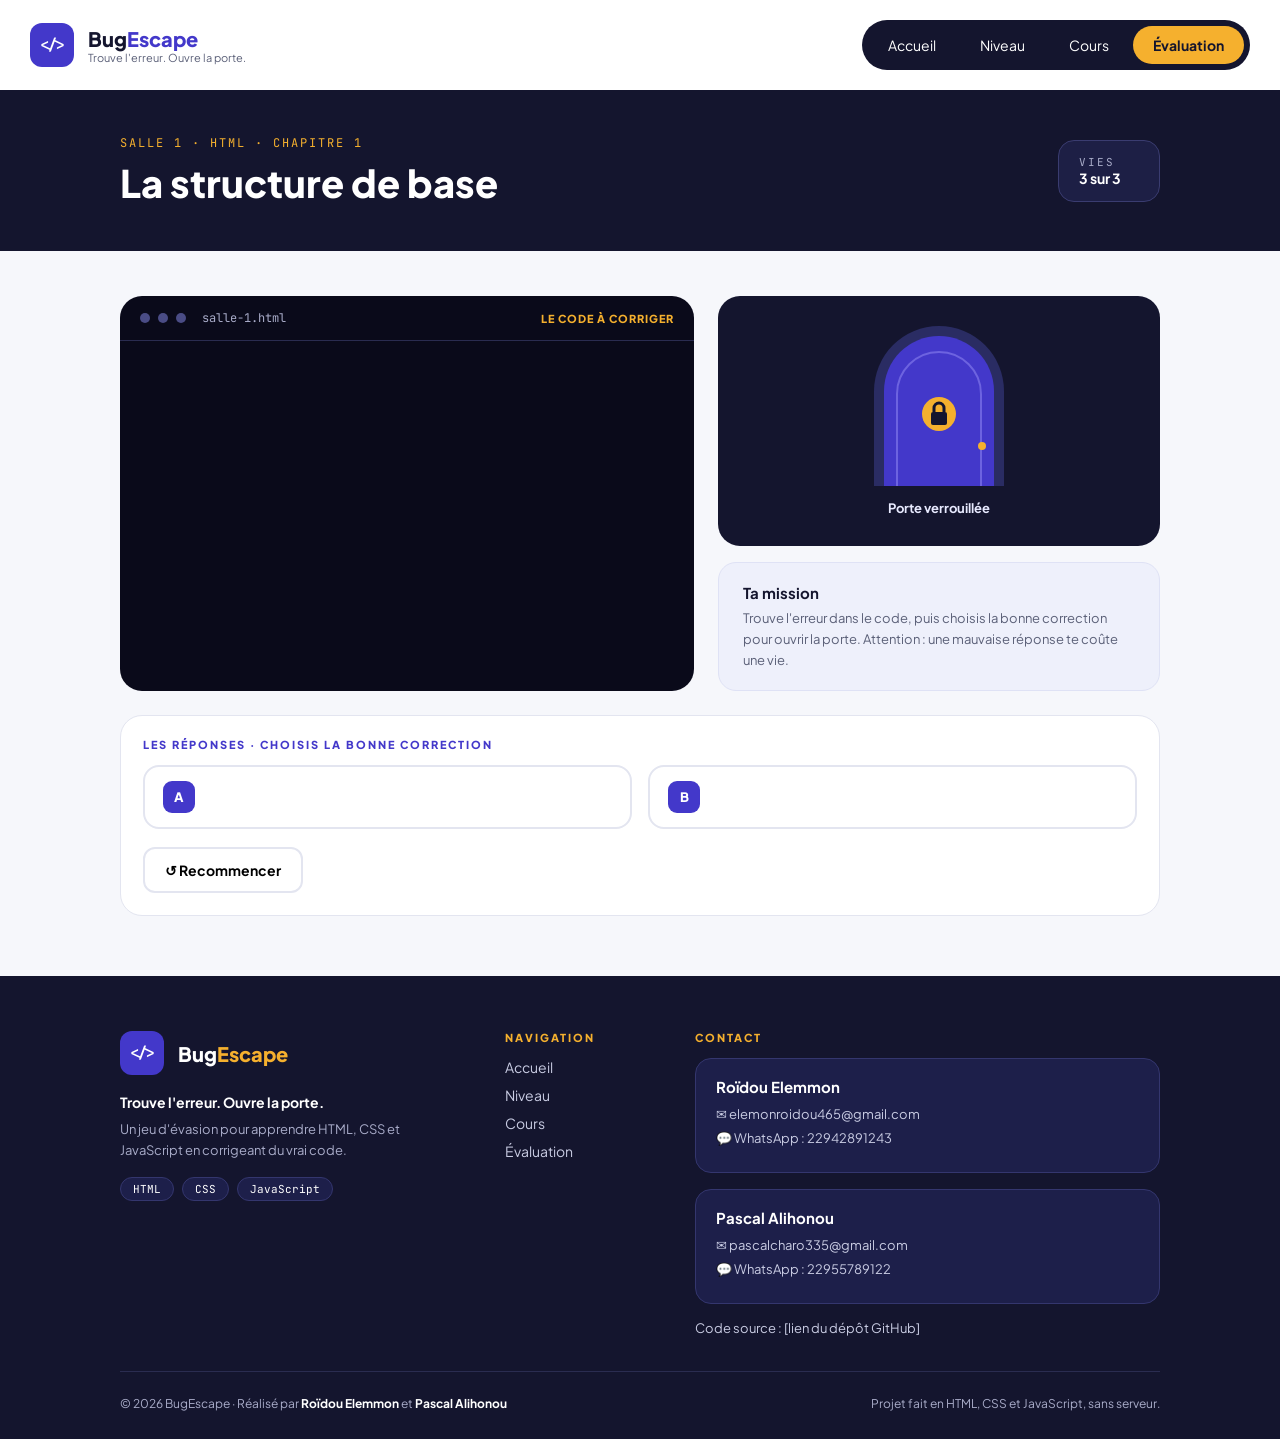
==== commit 7f87d974: "Update evaluation.html" ====
--- a/evaluation.html
+++ b/evaluation.html
@@ -193,393 +193,3 @@
 
 </body>
 </html>
-<!DOCTYPE html>
-<html lang="fr">
-<head>
-  <meta charset="UTF-8">
-  <meta name="viewport" content="width=device-width, initial-scale=1">
-  <title>Évaluation - BugEscape</title>
-
-  <link href="https://fonts.googleapis.com/css2?family=JetBrains+Mono:wght@400;700&family=Plus+Jakarta+Sans:wght@400;500;700;800&display=swap" rel="stylesheet">
-
-  <link rel="stylesheet" href="evaluation.css">
-   <script src="script.js">defer </script>
-</head>
-
-<body>
-
-  <header class="entete">
-
-    <a href="index.html" class="logo">
-      <div class="logo-carre">&lt;/&gt;</div>
-      <div>
-        <div class="logo-nom">Bug<span>Escape</span></div>
-        <div class="logo-slogan">Trouve l'erreur. Ouvre la porte.</div>
-      </div>
-    </a>
-
-    <nav class="menu">
-      <a href="index.html">Accueil</a>
-      <a href="niveau.html">Niveau</a>
-      <a href="cours.html">Cours</a>
-      <a href="evaluation.html" class="page-actuelle">Évaluation</a>
-    </nav>
-
-  </header>
-
-  <section class="bandeau">
-    <div class="contenu bandeau-ligne">
-
-      <div>
-        <p class="salle-info" id="salle-info">SALLE 1 · HTML · CHAPITRE 1</p>
-        <h1 id="salle-titre">La structure de base</h1>
-      </div>
-
-      <div class="vies">
-        <div>
-          <p class="vies-mot">VIES</p>
-          <p class="vies-nombre" id="vies-nombre">3 sur 3</p>
-        </div>
-        <div class="coeurs" id="coeurs">
-        </div>
-      </div>
-
-    </div>
-  </section>
-
-  <main class="contenu zone-jeu">
-
-    <div class="haut">
-
-      <div class="fenetre-code">
-        <div class="fenetre-barre">
-          <span class="rond"></span>
-          <span class="rond"></span>
-          <span class="rond"></span>
-          <span class="nom-fichier" id="nom-fichier">salle-1.html</span>
-          <span class="titre-code">LE CODE À CORRIGER</span>
-        </div>
-
-        <div id="code">
-        </div>
-      </div>
-
-      <div class="colonne-droite">
-
-        <div class="boite-porte">
-
-          <svg id="porte-fermee" width="140" height="160" viewBox="0 0 140 160">
-            <path d="M5 160 V65 A65 65 0 0 1 135 65 V160 Z" fill="#2a2c63"/>
-            <path d="M15 160 V65 A55 55 0 0 1 125 65 V160 Z" fill="#4338ca"/>
-            <path d="M28 160 V68 A42 42 0 0 1 112 68 V160" fill="none" stroke="#6d63e0" stroke-width="2"/>
-            <g id="cadenas">
-              <circle cx="70" cy="88" r="17" fill="#f5b02e" id="porte-rond"/>
-              <rect x="62" y="86" width="16" height="13" rx="2" fill="#14152e"/>
-              <path id="anse" d="M65 86 V82 A5 5 0 0 1 75 82 V86" fill="none" stroke="#14152e" stroke-width="3"/>
-            </g>
-            <circle cx="113" cy="120" r="4" fill="#f5b02e"/>
-          </svg>
-
-          <svg id="porte-ouverte" width="140" height="160" viewBox="0 0 140 160" style="display:none">
-            <path d="M5 160 V65 A65 65 0 0 1 135 65 V160 Z" fill="#2a2c63"/>
-            <path d="M15 160 V65 A55 55 0 0 1 125 65 V160 Z" fill="#f5b02e"/>
-            <path id="battant" d="M15 160 V65 A55 55 0 0 1 60 12 V150 Z" fill="#4338ca"/>
-            <circle cx="50" cy="95" r="4" fill="#f5b02e"/>
-            <path d="M85 88 H112 M102 78 L112 88 L102 98" fill="none" stroke="#14152e" stroke-width="4"/>
-          </svg>
-
-          <p class="porte-texte" id="porte-texte">Porte verrouillée</p>
-        </div>
-
-        <div class="message" id="message">
-          <p class="message-titre" id="message-titre">Ta mission</p>
-          <p class="message-texte" id="message-texte">Trouve l'erreur dans le code, puis choisis la bonne correction pour ouvrir la porte. Attention : une mauvaise réponse te coûte une vie.</p>
-        </div>
-
-      </div>
-    </div>
-
-    <div class="boite-reponses">
-      <p class="reponses-titre">LES RÉPONSES · CHOISIS LA BONNE CORRECTION</p>
-
-      <div class="reponses">
-        <button class="reponse" id="bouton-A" onclick="choisir('A')">
-          <span class="lettre">A</span>
-          <span class="reponse-texte" id="texte-A"></span>
-          <span class="signe" id="signe-A"></span>
-        </button>
-
-        <button class="reponse" id="bouton-B" onclick="choisir('B')">
-          <span class="lettre">B</span>
-          <span class="reponse-texte" id="texte-B"></span>
-          <span class="signe" id="signe-B"></span>
-        </button>
-      </div>
-
-      <div class="boutons-bas">
-        <button class="bouton-recommencer" id="bouton-recommencer" onclick="recommencer()">↺ Recommencer</button>
-        <button class="bouton-suivant" id="bouton-suivant" onclick="salleSuivante()" style="display:none">Salle suivante →</button>
-      </div>
-    </div>
-
-  </main>
-
-  <footer class="pied">
-    <div class="contenu">
-
-      <div class="pied-haut">
-
-        <div class="pied-marque">
-          <a href="index.html" class="logo">
-            <div class="logo-carre">&lt;/&gt;</div>
-            <div class="logo-nom blanc">Bug<span>Escape</span></div>
-          </a>
-          <p class="pied-slogan">Trouve l'erreur. Ouvre la porte.</p>
-          <p class="pied-texte">Un jeu d'évasion pour apprendre HTML, CSS et JavaScript en corrigeant du vrai code.</p>
-          <div class="pastilles">
-            <span>HTML</span>
-            <span>CSS</span>
-            <span>JavaScript</span>
-          </div>
-        </div>
-
-        <div class="pied-navigation">
-          <p class="pied-titre">NAVIGATION</p>
-          <a href="index.html">Accueil</a>
-          <a href="niveau.html">Niveau</a>
-          <a href="cours.html">Cours</a>
-          <a href="evaluation.html">Évaluation</a>
-        </div>
-
-        <div class="pied-contact">
-          <p class="pied-titre">CONTACT</p>
-
-          <div class="cartes">
-            <div class="carte">
-              <h4>Roïdou Elemmon</h4>
-             <a href="mailto:elemonroidou465@gmail.com">✉ elemonroidou465@gmail.com</a>
-              <a href="https://wa.me/22942891243"
-                >💬 WhatsApp : 22942891243</a>
-            </div>
-
-            <div class="carte">
-              <h4>Pascal Alihonou</h4>
-              <a href="mailto:pascalcharo335@gmail.com">✉ pascalcharo335@gmail.com</a>
-              <a href="https://wa.me/22955789122"
-                >💬 WhatsApp : 22955789122</a
-              >
-            </div>
-          </div>
-
-          <a href="#" class="lien-code">Code source : [lien du dépôt GitHub]</a>
-        </div>
-
-      </div>
-
-      <div class="pied-bas">
-        <p>© 2026 BugEscape · Réalisé par <b>Roïdou Elemmon</b> et <b>Pascal Alihonou</b></p>
-        <p>Projet fait en HTML, CSS et JavaScript, sans serveur.</p>
-      </div>
-
-    </div>
-  </footer>
-
- 
-
-</body>
-</html>
-<!DOCTYPE html>
-<html lang="fr">
-<head>
-  <meta charset="UTF-8">
-  <meta name="viewport" content="width=device-width, initial-scale=1">
-  <title>Évaluation - BugEscape</title>
-
-  <link href="https://fonts.googleapis.com/css2?family=JetBrains+Mono:wght@400;700&family=Plus+Jakarta+Sans:wght@400;500;700;800&display=swap" rel="stylesheet">
-
-  <link rel="stylesheet" href="evaluation.css">
-   <script src="script.js">defer </script>
-</head>
-
-<body>
-
-  <header class="entete">
-
-    <a href="index.html" class="logo">
-      <div class="logo-carre">&lt;/&gt;</div>
-      <div>
-        <div class="logo-nom">Bug<span>Escape</span></div>
-        <div class="logo-slogan">Trouve l'erreur. Ouvre la porte.</div>
-      </div>
-    </a>
-
-    <nav class="menu">
-      <a href="index.html">Accueil</a>
-      <a href="niveau.html">Niveau</a>
-      <a href="cours.html">Cours</a>
-      <a href="evaluation.html" class="page-actuelle">Évaluation</a>
-    </nav>
-
-  </header>
-
-  <section class="bandeau">
-    <div class="contenu bandeau-ligne">
-
-      <div>
-        <p class="salle-info" id="salle-info">SALLE 1 · HTML · CHAPITRE 1</p>
-        <h1 id="salle-titre">La structure de base</h1>
-      </div>
-
-      <div class="vies">
-        <div>
-          <p class="vies-mot">VIES</p>
-          <p class="vies-nombre" id="vies-nombre">3 sur 3</p>
-        </div>
-        <div class="coeurs" id="coeurs">
-        </div>
-      </div>
-
-    </div>
-  </section>
-
-  <main class="contenu zone-jeu">
-
-    <div class="haut">
-
-      <div class="fenetre-code">
-        <div class="fenetre-barre">
-          <span class="rond"></span>
-          <span class="rond"></span>
-          <span class="rond"></span>
-          <span class="nom-fichier" id="nom-fichier">salle-1.html</span>
-          <span class="titre-code">LE CODE À CORRIGER</span>
-        </div>
-
-        <div id="code">
-        </div>
-      </div>
-
-      <div class="colonne-droite">
-
-        <div class="boite-porte">
-
-          <svg id="porte-fermee" width="140" height="160" viewBox="0 0 140 160">
-            <path d="M5 160 V65 A65 65 0 0 1 135 65 V160 Z" fill="#2a2c63"/>
-            <path d="M15 160 V65 A55 55 0 0 1 125 65 V160 Z" fill="#4338ca"/>
-            <path d="M28 160 V68 A42 42 0 0 1 112 68 V160" fill="none" stroke="#6d63e0" stroke-width="2"/>
-            <g id="cadenas">
-              <circle cx="70" cy="88" r="17" fill="#f5b02e" id="porte-rond"/>
-              <rect x="62" y="86" width="16" height="13" rx="2" fill="#14152e"/>
-              <path id="anse" d="M65 86 V82 A5 5 0 0 1 75 82 V86" fill="none" stroke="#14152e" stroke-width="3"/>
-            </g>
-            <circle cx="113" cy="120" r="4" fill="#f5b02e"/>
-          </svg>
-
-          <svg id="porte-ouverte" width="140" height="160" viewBox="0 0 140 160" style="display:none">
-            <path d="M5 160 V65 A65 65 0 0 1 135 65 V160 Z" fill="#2a2c63"/>
-            <path d="M15 160 V65 A55 55 0 0 1 125 65 V160 Z" fill="#f5b02e"/>
-            <path id="battant" d="M15 160 V65 A55 55 0 0 1 60 12 V150 Z" fill="#4338ca"/>
-            <circle cx="50" cy="95" r="4" fill="#f5b02e"/>
-            <path d="M85 88 H112 M102 78 L112 88 L102 98" fill="none" stroke="#14152e" stroke-width="4"/>
-          </svg>
-
-          <p class="porte-texte" id="porte-texte">Porte verrouillée</p>
-        </div>
-
-        <div class="message" id="message">
-          <p class="message-titre" id="message-titre">Ta mission</p>
-          <p class="message-texte" id="message-texte">Trouve l'erreur dans le code, puis choisis la bonne correction pour ouvrir la porte. Attention : une mauvaise réponse te coûte une vie.</p>
-        </div>
-
-      </div>
-    </div>
-
-    <div class="boite-reponses">
-      <p class="reponses-titre">LES RÉPONSES · CHOISIS LA BONNE CORRECTION</p>
-
-      <div class="reponses">
-        <button class="reponse" id="bouton-A" onclick="choisir('A')">
-          <span class="lettre">A</span>
-          <span class="reponse-texte" id="texte-A"></span>
-          <span class="signe" id="signe-A"></span>
-        </button>
-
-        <button class="reponse" id="bouton-B" onclick="choisir('B')">
-          <span class="lettre">B</span>
-          <span class="reponse-texte" id="texte-B"></span>
-          <span class="signe" id="signe-B"></span>
-        </button>
-      </div>
-
-      <div class="boutons-bas">
-        <button class="bouton-recommencer" id="bouton-recommencer" onclick="recommencer()">↺ Recommencer</button>
-        <button class="bouton-suivant" id="bouton-suivant" onclick="salleSuivante()" style="display:none">Salle suivante →</button>
-      </div>
-    </div>
-
-  </main>
-
-  <footer class="pied">
-    <div class="contenu">
-
-      <div class="pied-haut">
-
-        <div class="pied-marque">
-          <a href="index.html" class="logo">
-            <div class="logo-carre">&lt;/&gt;</div>
-            <div class="logo-nom blanc">Bug<span>Escape</span></div>
-          </a>
-          <p class="pied-slogan">Trouve l'erreur. Ouvre la porte.</p>
-          <p class="pied-texte">Un jeu d'évasion pour apprendre HTML, CSS et JavaScript en corrigeant du vrai code.</p>
-          <div class="pastilles">
-            <span>HTML</span>
-            <span>CSS</span>
-            <span>JavaScript</span>
-          </div>
-        </div>
-
-        <div class="pied-navigation">
-          <p class="pied-titre">NAVIGATION</p>
-          <a href="index.html">Accueil</a>
-          <a href="niveau.html">Niveau</a>
-          <a href="cours.html">Cours</a>
-          <a href="evaluation.html">Évaluation</a>
-        </div>
-
-        <div class="pied-contact">
-          <p class="pied-titre">CONTACT</p>
-
-          <div class="cartes">
-            <div class="carte">
-              <h4>Roïdou Elemmon</h4>
-             <a href="mailto:elemonroidou465@gmail.com">✉ elemonroidou465@gmail.com</a>
-              <a href="https://wa.me/22942891243"
-                >💬 WhatsApp : 22942891243</a>
-            </div>
-
-            <div class="carte">
-              <h4>Pascal Alihonou</h4>
-              <a href="mailto:pascalcharo335@gmail.com">✉ pascalcharo335@gmail.com</a>
-              <a href="https://wa.me/22955789122"
-                >💬 WhatsApp : 22955789122</a
-              >
-            </div>
-          </div>
-
-          <a href="#" class="lien-code">Code source : [lien du dépôt GitHub]</a>
-        </div>
-
-      </div>
-
-      <div class="pied-bas">
-        <p>© 2026 BugEscape · Réalisé par <b>Roïdou Elemmon</b> et <b>Pascal Alihonou</b></p>
-        <p>Projet fait en HTML, CSS et JavaScript, sans serveur.</p>
-      </div>
-
-    </div>
-  </footer>
-
- 
-
-</body>
-</html>
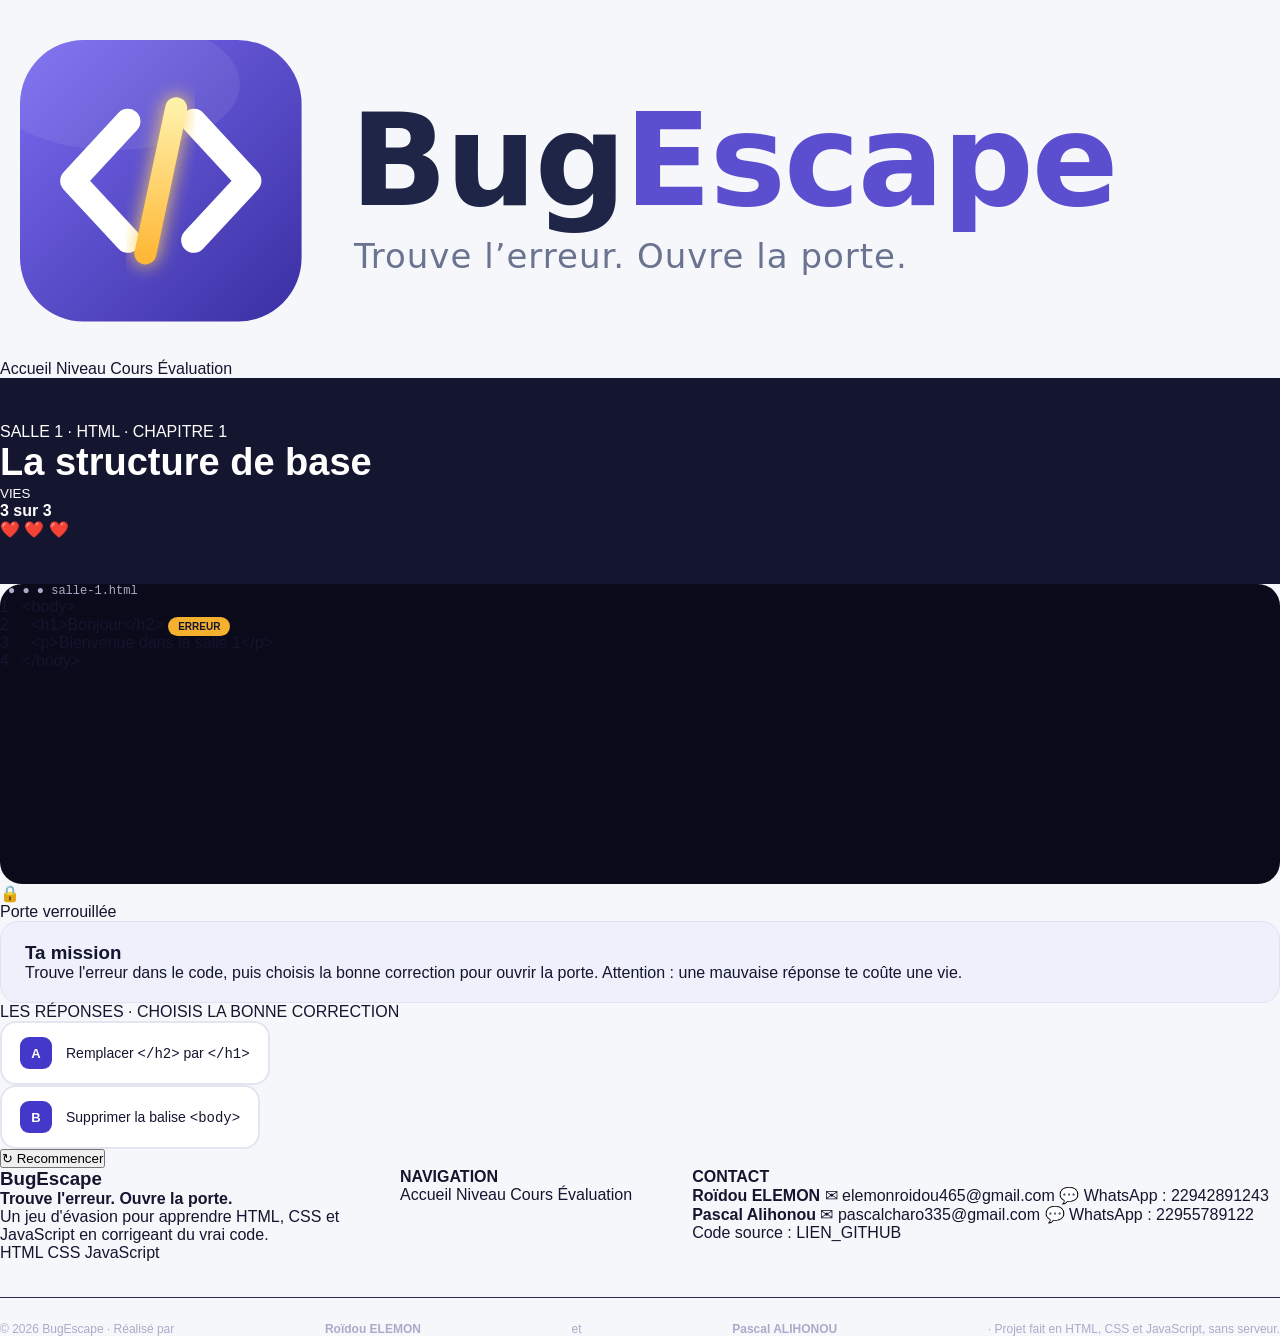
==== commit 1bf91811: "Update evaluation.html" ====
--- a/evaluation.html
+++ b/evaluation.html
@@ -1,155 +1,135 @@
-<!DOCTYPE html>
+<!doctype html>
 <html lang="fr">
-<head>
-  <meta charset="UTF-8">
-  <meta name="viewport" content="width=device-width, initial-scale=1">
-  <title>Évaluation - BugEscape</title>
+  <head>
+    <meta charset="UTF-8" />
+    <meta name="viewport" content="width=device-width, initial-scale=1" />
+    <title>Évaluation – BugEscape</title>
+    <link rel="stylesheet" href="evaluation.css" />
+    <script src="evaluation.js" defer></script>
+  </head>
+  <body>
+    <!-- EN-TÊTE : le lien actif est maintenant "Évaluation" -->
+    <header>
+      <div class="logo">
+        <img src="images/logo-horizontal.svg" alt="BugEscape" />
+      </div>
+      <nav>
+        <a href="index.html">Accueil</a>
+        <a href="niveau.html">Niveau</a>
+        <a href="cours.html">Cours</a>
+        <a href="evaluation.html" class="actif">Évaluation</a>
+      </nav>
+    </header>
 
-  <link href="https://fonts.googleapis.com/css2?family=JetBrains+Mono:wght@400;700&family=Plus+Jakarta+Sans:wght@400;500;700;800&display=swap" rel="stylesheet">
-
-  <link rel="stylesheet" href="evaluation.css">
-   <script src="script.js">defer </script>
-</head>
-
-<body>
-
-  <header class="entete">
-
-    <a href="index.html" class="logo">
-      <div class="logo-carre">&lt;/&gt;</div>
+    <!-- BANDEAU : nom de la salle à gauche, vies à droite -->
+    <section class="bandeau">
       <div>
-        <div class="logo-nom">Bug<span>Escape</span></div>
-        <div class="logo-slogan">Trouve l'erreur. Ouvre la porte.</div>
-      </div>
-    </a>
-
-    <nav class="menu">
-      <a href="index.html">Accueil</a>
-      <a href="niveau.html">Niveau</a>
-      <a href="cours.html">Cours</a>
-      <a href="evaluation.html" class="page-actuelle">Évaluation</a>
-    </nav>
-
-  </header>
-
-  <section class="bandeau">
-    <div class="contenu bandeau-ligne">
-
-      <div>
-        <p class="salle-info" id="salle-info">SALLE 1 · HTML · CHAPITRE 1</p>
-        <h1 id="salle-titre">La structure de base</h1>
+        <p class="surtitre" id="sous-titre-salle">
+          SALLE 1 · HTML · CHAPITRE 1
+        </p>
+        <h1 id="titre-salle">La structure de base</h1>
       </div>
 
-      <div class="vies">
+      <div class="vies-boite">
         <div>
-          <p class="vies-mot">VIES</p>
-          <p class="vies-nombre" id="vies-nombre">3 sur 3</p>
+          <small>VIES</small><br />
+          <strong id="vies-texte">3 sur 3</strong>
         </div>
-        <div class="coeurs" id="coeurs">
+        <div id="vies">
+          <span class="coeur">❤️</span>
+          <span class="coeur">❤️</span>
+          <span class="coeur">❤️</span>
+        </div>
+      </div>
+    </section>
+
+    <!-- ZONE DE JEU -->
+    <section class="evaluation">
+      <div class="jeu">
+        <!-- Le code à corriger -->
+        <div class="fenetre-code">
+          <p class="nom-fichier">
+            ● ● ● <span id="nom-fichier">salle-1.html</span>
+          </p>
+          <div class="code" id="code">
+            <p>1 &nbsp; &lt;body&gt;</p>
+            <p class="erreur" id="ligne-erreur">
+              2 &nbsp;&nbsp;&nbsp; &lt;h1&gt;Bonjour&lt;/h2&gt;
+              <span class="etiquette" id="etiquette">ERREUR</span>
+            </p>
+            <p>
+              3 &nbsp;&nbsp;&nbsp; &lt;p&gt;Bienvenue dans la salle 1&lt;/p&gt;
+            </p>
+            <p>4 &nbsp; &lt;/body&gt;</p>
+          </div>
+        </div>
+
+        <!-- Côté droit : la porte et le message -->
+        <div class="cote-droit">
+          <div class="porte-boite">
+            <div class="porte" id="porte">🔒</div>
+            <p id="etat-porte">Porte verrouillée</p>
+          </div>
+
+          <div class="message" id="message">
+            <h3 id="message-titre">Ta mission</h3>
+            <p id="message-texte">
+              Trouve l'erreur dans le code, puis choisis la bonne correction
+              pour ouvrir la porte. Attention : une mauvaise réponse te coûte
+              une vie.
+            </p>
+          </div>
         </div>
       </div>
 
-    </div>
-  </section>
+      <!-- Les réponses -->
+      <div class="reponses-boite">
+        <p class="titre-reponses">LES RÉPONSES · CHOISIS LA BONNE CORRECTION</p>
 
-  <main class="contenu zone-jeu">
-
-    <div class="haut">
-
-      <div class="fenetre-code">
-        <div class="fenetre-barre">
-          <span class="rond"></span>
-          <span class="rond"></span>
-          <span class="rond"></span>
-          <span class="nom-fichier" id="nom-fichier">salle-1.html</span>
-          <span class="titre-code">LE CODE À CORRIGER</span>
+        <div class="liste-reponses">
+          <button class="reponse" id="reponse-a">
+            <span class="lettre">A</span>
+            <span
+              >Remplacer <code>&lt;/h2&gt;</code> par
+              <code>&lt;/h1&gt;</code></span
+            >
+          </button>
+          <button class="reponse" id="reponse-b">
+            <span class="lettre">B</span>
+            <span>Supprimer la balise <code>&lt;body&gt;</code></span>
+          </button>
         </div>
 
-        <div id="code">
+        <div class="boutons">
+          <button class="btn-recommencer" id="btn-recommencer">
+            ↻ Recommencer
+          </button>
+          <button class="btn-suivant" id="btn-suivant" hidden>
+            Salle suivante →
+          </button>
         </div>
       </div>
+    </section>
 
-      <div class="colonne-droite">
-
-        <div class="boite-porte">
-
-          <svg id="porte-fermee" width="140" height="160" viewBox="0 0 140 160">
-            <path d="M5 160 V65 A65 65 0 0 1 135 65 V160 Z" fill="#2a2c63"/>
-            <path d="M15 160 V65 A55 55 0 0 1 125 65 V160 Z" fill="#4338ca"/>
-            <path d="M28 160 V68 A42 42 0 0 1 112 68 V160" fill="none" stroke="#6d63e0" stroke-width="2"/>
-            <g id="cadenas">
-              <circle cx="70" cy="88" r="17" fill="#f5b02e" id="porte-rond"/>
-              <rect x="62" y="86" width="16" height="13" rx="2" fill="#14152e"/>
-              <path id="anse" d="M65 86 V82 A5 5 0 0 1 75 82 V86" fill="none" stroke="#14152e" stroke-width="3"/>
-            </g>
-            <circle cx="113" cy="120" r="4" fill="#f5b02e"/>
-          </svg>
-
-          <svg id="porte-ouverte" width="140" height="160" viewBox="0 0 140 160" style="display:none">
-            <path d="M5 160 V65 A65 65 0 0 1 135 65 V160 Z" fill="#2a2c63"/>
-            <path d="M15 160 V65 A55 55 0 0 1 125 65 V160 Z" fill="#f5b02e"/>
-            <path id="battant" d="M15 160 V65 A55 55 0 0 1 60 12 V150 Z" fill="#4338ca"/>
-            <circle cx="50" cy="95" r="4" fill="#f5b02e"/>
-            <path d="M85 88 H112 M102 78 L112 88 L102 98" fill="none" stroke="#14152e" stroke-width="4"/>
-          </svg>
-
-          <p class="porte-texte" id="porte-texte">Porte verrouillée</p>
+    <!-- PIED DE PAGE : identique à index.html -->
+    <footer>
+      <div class="pied-haut">
+        <div class="pied-marque">
+          <h3>Bug<span class="or">Escape</span></h3>
+          <strong>Trouve l'erreur. Ouvre la porte.</strong>
+          <p>
+            Un jeu d'évasion pour apprendre HTML, CSS et JavaScript en
+            corrigeant du vrai code.
+          </p>
+          <p>
+            <span class="pastille">HTML</span>
+            <span class="pastille">CSS</span>
+            <span class="pastille">JavaScript</span>
+          </p>
         </div>
 
-        <div class="message" id="message">
-          <p class="message-titre" id="message-titre">Ta mission</p>
-          <p class="message-texte" id="message-texte">Trouve l'erreur dans le code, puis choisis la bonne correction pour ouvrir la porte. Attention : une mauvaise réponse te coûte une vie.</p>
-        </div>
-
-      </div>
-    </div>
-
-    <div class="boite-reponses">
-      <p class="reponses-titre">LES RÉPONSES · CHOISIS LA BONNE CORRECTION</p>
-
-      <div class="reponses">
-        <button class="reponse" id="bouton-A" onclick="choisir('A')">
-          <span class="lettre">A</span>
-          <span class="reponse-texte" id="texte-A"></span>
-          <span class="signe" id="signe-A"></span>
-        </button>
-
-        <button class="reponse" id="bouton-B" onclick="choisir('B')">
-          <span class="lettre">B</span>
-          <span class="reponse-texte" id="texte-B"></span>
-          <span class="signe" id="signe-B"></span>
-        </button>
-      </div>
-
-      <div class="boutons-bas">
-        <button class="bouton-recommencer" id="bouton-recommencer" onclick="recommencer()">↺ Recommencer</button>
-        <button class="bouton-suivant" id="bouton-suivant" onclick="salleSuivante()" style="display:none">Salle suivante →</button>
-      </div>
-    </div>
-
-  </main>
-
-  <footer class="pied">
-    <div class="contenu">
-
-      <div class="pied-haut">
-
-        <div class="pied-marque">
-          <a href="index.html" class="logo">
-            <div class="logo-carre">&lt;/&gt;</div>
-            <div class="logo-nom blanc">Bug<span>Escape</span></div>
-          </a>
-          <p class="pied-slogan">Trouve l'erreur. Ouvre la porte.</p>
-          <p class="pied-texte">Un jeu d'évasion pour apprendre HTML, CSS et JavaScript en corrigeant du vrai code.</p>
-          <div class="pastilles">
-            <span>HTML</span>
-            <span>CSS</span>
-            <span>JavaScript</span>
-          </div>
-        </div>
-
-        <div class="pied-navigation">
-          <p class="pied-titre">NAVIGATION</p>
+        <div class="pied-nav">
+          <h4>NAVIGATION</h4>
           <a href="index.html">Accueil</a>
           <a href="niveau.html">Niveau</a>
           <a href="cours.html">Cours</a>
@@ -157,39 +137,32 @@
         </div>
 
         <div class="pied-contact">
-          <p class="pied-titre">CONTACT</p>
-
-          <div class="cartes">
-            <div class="carte">
-              <h4>Roïdou Elemmon</h4>
-             <a href="mailto:elemonroidou465@gmail.com">✉ elemonroidou465@gmail.com</a>
+          <h4>CONTACT</h4>
+          <div class="cartes-contact">
+            <div class="carte-contact">
+              <strong>Roïdou ELEMON</strong>
+              <a href="mailto:elemonroidou465@gmail.com">✉ elemonroidou465@gmail.com</a>
               <a href="https://wa.me/22942891243"
-                >💬 WhatsApp : 22942891243</a>
+                >💬 WhatsApp : 22942891243</a
+              >
             </div>
-
-            <div class="carte">
-              <h4>Pascal Alihonou</h4>
+            <div class="carte-contact">
+              <strong>Pascal Alihonou</strong>
               <a href="mailto:pascalcharo335@gmail.com">✉ pascalcharo335@gmail.com</a>
               <a href="https://wa.me/22955789122"
                 >💬 WhatsApp : 22955789122</a
               >
             </div>
           </div>
-
-          <a href="#" class="lien-code">Code source : [lien du dépôt GitHub]</a>
+          <a href="LIEN_GITHUB">Code source : LIEN_GITHUB</a>
         </div>
-
       </div>
 
-      <div class="pied-bas">
-        <p>© 2026 BugEscape · Réalisé par <b>Roïdou Elemmon</b> et <b>Pascal Alihonou</b></p>
-        <p>Projet fait en HTML, CSS et JavaScript, sans serveur.</p>
-      </div>
-
-    </div>
-  </footer>
-
- 
-
-</body>
+      <p class="pied-bas">
+        © 2026 BugEscape · Réalisé par <strong>Roïdou ELEMON</strong> et
+        <strong>Pascal ALIHONOU</strong> · Projet fait en HTML, CSS et
+        JavaScript, sans serveur.
+      </p>
+    </footer>
+  </body>
 </html>
